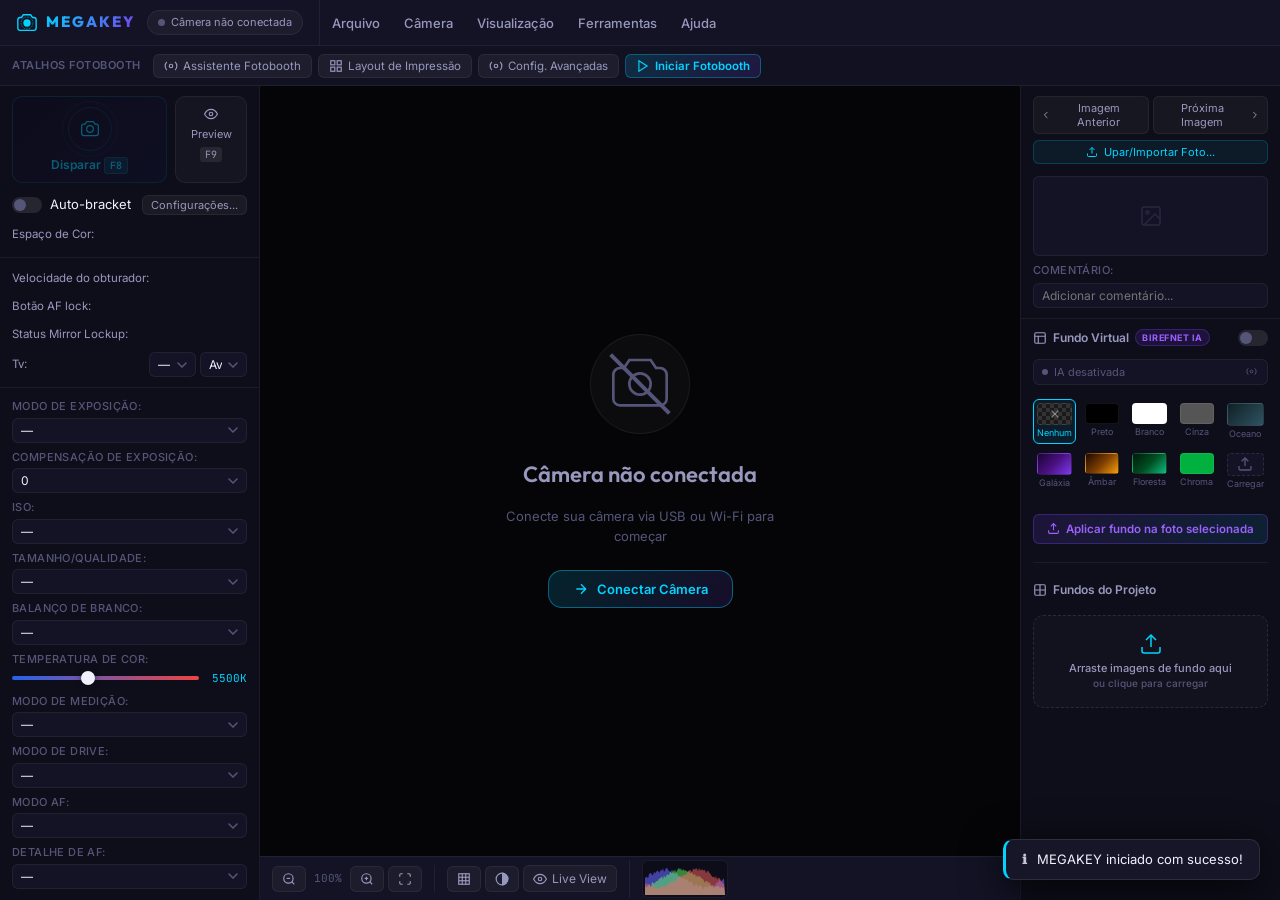
==== index.html @ 26bd371e "feat: adicionar drag and drop de fundos e lista de cartões largos" ====
<!DOCTYPE html>
<html lang="pt-BR">
<head>
  <meta charset="UTF-8" />
  <meta name="viewport" content="width=device-width, initial-scale=1.0" />
  <title>MEGAKEY — Controle Remoto de Câmera</title>
  <meta name="description" content="MEGAKEY — Software profissional de controle remoto de câmera para fotógrafos e estúdios. Controle total, Live View, Time-lapse e muito mais." />
  <link rel="preconnect" href="https://fonts.googleapis.com" />
  <link rel="preconnect" href="https://fonts.gstatic.com" crossorigin />
  <link href="https://fonts.googleapis.com/css2?family=Inter:wght@300;400;500;600;700&family=Outfit:wght@400;600;700;800&family=JetBrains+Mono:wght@400;500&display=swap" rel="stylesheet" />
  <link rel="stylesheet" href="style.css" />
</head>
<body>

<!-- BARRA DE MENUS SUPERIOR -->
<header class="topbar" id="topbar">
  <div class="topbar-brand">
    <div class="brand-logo">
      <svg width="22" height="22" viewBox="0 0 24 24" fill="none">
        <circle cx="12" cy="12" r="4" fill="#00D4FF"/>
        <path d="M2 8.5C2 7.1 3.1 6 4.5 6H6L8 3h8l2 3h1.5C20.9 6 22 7.1 22 8.5v9c0 1.4-1.1 2.5-2.5 2.5h-15C3.1 20 2 18.9 2 17.5v-9z" stroke="#00D4FF" stroke-width="1.5" fill="none"/>
        <circle cx="12" cy="12" r="6.5" stroke="#00D4FF" stroke-width="1" stroke-dasharray="2 1" opacity="0.5"/>
      </svg>
      <span class="brand-name">MEGAKEY</span>
    </div>
    <div class="status-badge" id="statusBadge">
      <span class="status-dot" id="statusDot"></span>
      <span id="statusText">Câmera não conectada</span>
    </div>
  </div>

  <nav class="menu-nav" id="menuNav">
    <!-- MENU ARQUIVO -->
    <div class="menu-item" id="menuArquivo">
      <button class="menu-btn" onclick="toggleMenu('menuArquivoDropdown')">Arquivo</button>
      <div class="dropdown" id="menuArquivoDropdown">
        <div class="dropdown-group">
          <button class="dd-item" onclick="renomearImagem()">Renomear Imagem <span class="shortcut">Ctrl+R</span></button>
          <button class="dd-item" onclick="excluirImagem()">Excluir Imagem <span class="shortcut">Del</span></button>
        </div>
        <div class="dropdown-separator"></div>
        <div class="dropdown-group">
          <button class="dd-item" onclick="abrirConfigEditor()">Configurar Editor de Imagem...</button>
          <button class="dd-item" onclick="abrirGerenciamentoCor()">Configurações de Gerenciamento de Cor...</button>
          <button class="dd-item" onclick="toggleGerenciamentoCor()">Ativar Gerenciamento de Cor <span class="shortcut">Ctrl+M</span></button>
        </div>
        <div class="dropdown-separator"></div>
        <div class="dropdown-group">
          <button class="dd-item" onclick="editarIPTC()">Editar IPTC...</button>
          <button class="dd-item" onclick="adicionarIPTC()">Adicionar dados IPTC às imagens</button>
        </div>
        <div class="dropdown-separator"></div>
        <div class="dropdown-group">
          <button class="dd-item" onclick="abrirConfiguracaoImpressora()">Configuração de Impressora...</button>
        </div>
        <div class="dropdown-separator"></div>
        <div class="dropdown-group">
          <button class="dd-item" onclick="abrirAssistenteFotobooth()">Assistente de Configuração Fotobooth...</button>
          <button class="dd-item" onclick="salvarConfiguracoesFotobooth()">Salvar Configurações Fotobooth...</button>
          <button class="dd-item" onclick="abrirConfiguracoesFotobooth()">Configurações Fotobooth... <span class="shortcut">Ctrl+S</span></button>
          <button class="dd-item" onclick="abrirConfiguracoesVideobooth()">Configurações Videobooth... <span class="shortcut">Ctrl+V</span></button>
          <button class="dd-item" onclick="abrirServidorEmail()">Configurações do Servidor de Email...</button>
          <button class="dd-item" onclick="enviarEmailSMS()">Enviar Emails e MMS/SMS...</button>
          <button class="dd-item" onclick="editarQRCode()">Editar QR Code...</button>
          <button class="dd-item" onclick="qrCodeUnico()">QR Codes de uso único...</button>
          <button class="dd-item" onclick="modoFotobooth()">Modo Fotobooth Tela Cheia... <span class="shortcut">Ctrl+F4</span></button>
          <button class="dd-item" onclick="reimprimirFotos()">Reimprimir Fotos <span class="shortcut">Ctrl+Shift+R</span></button>
          <button class="dd-item" onclick="imprimirFotosSelecionadas()">Imprimir Fotos Fotobooth Selecionadas...</button>
          <button class="dd-item" onclick="infoEventoFotobooth()">Informações do evento Fotobooth... <span class="shortcut">Ctrl+Shift+I</span></button>
          <button class="dd-item" onclick="remocaoFundoIA()">Executar ferramenta de Remoção de Fundo por IA...</button>
        </div>
        <div class="dropdown-separator"></div>
        <div class="dropdown-group">
          <button class="dd-item" onclick="atualizar()">Atualizar <span class="shortcut">F5</span></button>
          <button class="dd-item" onclick="abrirPreferencias()">Preferências... <span class="shortcut">Ctrl+P</span></button>
        </div>
        <div class="dropdown-separator"></div>
        <button class="dd-item dd-danger" onclick="sair()">Sair</button>
      </div>
    </div>

    <!-- MENU CÂMERA -->
    <div class="menu-item" id="menuCamera">
      <button class="menu-btn" onclick="toggleMenu('menuCameraDropdown')">Câmera</button>
      <div class="dropdown" id="menuCameraDropdown">
        <div class="dropdown-group">
          <button class="dd-item" onclick="toggleLiveView()">Live View <span class="shortcut">Ctrl+L</span></button>
          <button class="dd-item" onclick="toggleTelaEscura()">Escurecer tela ao fotografar</button>
          <button class="dd-item" onclick="toggleIgnorarEventos()">Ignorar eventos de atualização da câmera</button>
        </div>
        <div class="dropdown-separator"></div>
        <div class="dropdown-group">
          <button class="dd-item disabled">Configurações de Imagem...</button>
          <button class="dd-item disabled">Definir data/hora e string do proprietário...</button>
        </div>
        <div class="dropdown-separator"></div>
        <div class="dropdown-group">
          <button class="dd-item" id="btnSalvarPC" onclick="setSalvarModo('pc')"><span class="check-mark active" id="checkPC">✓</span> Salvar somente no PC</button>
          <button class="dd-item" id="btnSalvarAmbos" onclick="setSalvarModo('ambos')"><span class="check-mark" id="checkAmbos">✓</span> Salvar na Câmera e no PC</button>
          <button class="dd-item" id="btnSalvarCamera" onclick="setSalvarModo('camera')"><span class="check-mark" id="checkCamera">✓</span> Salvar somente na Câmera</button>
        </div>
        <div class="dropdown-separator"></div>
        <div class="dropdown-group">
          <button class="dd-item disabled">Baixar Vídeos...</button>
          <button class="dd-item disabled">Formatar cartão de memória...</button>
        </div>
        <div class="dropdown-separator"></div>
        <div class="dropdown-group">
          <button class="dd-item" onclick="toggleMirrorLockup()">Travamento de Espelho</button>
          <button class="dd-item" onclick="abrirTimeLapse()">Time Lapse...</button>
        </div>
        <div class="dropdown-separator"></div>
        <div class="dropdown-group">
          <button class="dd-item" onclick="conectarCamera()">Conectar à Câmera</button>
          <button class="dd-item" onclick="toggleAutoReconectar()"><span class="check-mark active" id="checkAutoReconectar">✓</span> Reconexão Automática</button>
          <button class="dd-item" onclick="toggleWebcam()">Modo Webcam</button>
        </div>
      </div>
    </div>

    <!-- MENU VISUALIZAÇÃO -->
    <div class="menu-item" id="menuVisualizacao">
      <button class="menu-btn" onclick="toggleMenu('menuVisualizacaoDropdown')">Visualização</button>
      <div class="dropdown" id="menuVisualizacaoDropdown">
        <div class="dropdown-group">
          <button class="dd-item" onclick="toggleAtalhosFootobooth()"><span class="check-mark active" id="checkAtalhosFoto">✓</span> Atalhos Fotobooth</button>
          <button class="dd-item" onclick="abrirConfigAtalhosFootobooth()">Configurações de Atalhos Fotobooth...</button>
          <button class="dd-item" onclick="toggleControlsCamera()"><span class="check-mark active" id="checkControls">✓</span> Mostrar Controles da Câmera</button>
          <button class="dd-item" onclick="abrirModoBloqueo()">Modo de Bloqueio...</button>
        </div>
        <div class="dropdown-separator"></div>
        <div class="dropdown-group">
          <button class="dd-item" onclick="abrirConfigGrade()">Configurações de Grade...</button>
          <button class="dd-item" onclick="toggleGrade()">Exibir Grade <span class="shortcut">Ctrl+G</span></button>
        </div>
        <div class="dropdown-separator"></div>
        <div class="dropdown-group">
          <button class="dd-item" onclick="abrirConfigDestaques()">Configurações de Destaques...</button>
          <button class="dd-item" onclick="toggleDestaques()">Destaques Piscantes <span class="shortcut">Ctrl+H</span></button>
        </div>
        <div class="dropdown-separator"></div>
        <div class="dropdown-group">
          <button class="dd-item" onclick="togglePontosAF()">Pontos de Foco <span class="shortcut">Ctrl+F</span></button>
          <button class="dd-item" onclick="telaCheia()">Tela Cheia <span class="shortcut">F11</span></button>
          <button class="dd-item" onclick="organizarJanelas()">Organizar Janelas <span class="shortcut">Ctrl+A</span></button>
        </div>
        <div class="dropdown-separator"></div>
        <div class="dropdown-group">
          <button class="dd-item" onclick="toggleModoPB()">Modo Preto e Branco <span class="shortcut">Ctrl+W</span></button>
        </div>
        <div class="dropdown-separator"></div>
        <div class="dropdown-group">
          <button class="dd-item" onclick="abrirConfigNitidez()">Configurações de Nitidez...</button>
          <button class="dd-item" onclick="toggleNitidezHQ()">Nitidez HQ <span class="shortcut">Ctrl+Q</span></button>
        </div>
        <div class="dropdown-separator"></div>
        <div class="dropdown-group">
          <button class="dd-item" onclick="toggleSuprimirImagem()">Suprimir Exibição de Imagem</button>
          <button class="dd-item" onclick="visualizarImagem()">Visualizar Imagem <span class="shortcut">F7</span></button>
          <button class="dd-item" onclick="editarImagem()">Editar Imagem <span class="shortcut">Ctrl+E</span></button>
        </div>
        <div class="dropdown-separator"></div>
        <div class="dropdown-group">
          <button class="dd-item" id="btnPaisagem" onclick="setOrientacao('paisagem')"><span class="check-mark active" id="checkPaisagem">✓</span> Paisagem</button>
          <button class="dd-item" id="btnRetrato90CCW" onclick="setOrientacao('retrato-ccw')"><span class="check-mark" id="checkRetratoCCW">✓</span> Retrato (90° no sentido anti-horário)</button>
          <button class="dd-item" id="btnRetrato90CW" onclick="setOrientacao('retrato-cw')"><span class="check-mark" id="checkRetratoCW">✓</span> Retrato (90° no sentido horário)</button>
          <button class="dd-item" id="btnInvertido" onclick="setOrientacao('invertido')"><span class="check-mark" id="checkInvertido">✓</span> Invertido</button>
          <button class="dd-item" onclick="toggleSensorOrientacao()">Usar Sensor de Orientação</button>
        </div>
      </div>
    </div>

    <!-- MENU FERRAMENTAS -->
    <div class="menu-item" id="menuFerramentas">
      <button class="menu-btn" onclick="toggleMenu('menuFerramentasDropdown')">Ferramentas</button>
      <div class="dropdown" id="menuFerramentasDropdown">
        <div class="dropdown-group">
          <button class="dd-item" onclick="relatorioCompartilhamento()">Relatório de compartilhamento Fotobooth...</button>
          <button class="dd-item" onclick="relatorioPesquisa()">Relatório de dados de pesquisa Fotobooth...</button>
          <button class="dd-item" onclick="relatorioEstatisticas()">Relatório de estatísticas da sessão Fotobooth...</button>
        </div>
        <div class="dropdown-separator"></div>
        <div class="dropdown-group">
          <button class="dd-item" onclick="abrirUploader()">Uploader...</button>
          <button class="dd-item" onclick="exportarConfiguracoes()">Exportar configurações para arquivo...</button>
        </div>
        <div class="dropdown-separator"></div>
        <button class="dd-item" onclick="abrirStatusURL()">URL de Status...</button>
      </div>
    </div>

    <!-- MENU AJUDA -->
    <div class="menu-item" id="menuAjuda">
      <button class="menu-btn" onclick="toggleMenu('menuAjudaDropdown')">Ajuda</button>
      <div class="dropdown" id="menuAjudaDropdown">
        <div class="dropdown-group">
          <button class="dd-item" onclick="abrirConteudo()">Conteúdo...</button>
          <button class="dd-item" onclick="verificarAtualizacoes()">Verificar atualizações online</button>
        </div>
        <div class="dropdown-separator"></div>
        <button class="dd-item" onclick="abrirSobre()">Sobre o MEGAKEY...</button>
      </div>
    </div>
  </nav>
</header>

<!-- ATALHOS FOTOBOOTH -->
<div class="photobooth-bar" id="photoboothBar">
  <span class="pb-label">Atalhos Fotobooth</span>
  <div class="pb-actions">
    <button class="pb-btn" id="btnAssistente" onclick="abrirAssistenteFotobooth()">
      <svg width="14" height="14" viewBox="0 0 24 24" fill="none" stroke="currentColor" stroke-width="2"><circle cx="12" cy="12" r="3"/><path d="M19.07 4.93a10 10 0 0 1 0 14.14"/><path d="M4.93 4.93a10 10 0 0 0 0 14.14"/></svg>
      Assistente Fotobooth
    </button>
    <button class="pb-btn" id="btnLayoutImpressao" onclick="abrirLayoutImpressao()">
      <svg width="14" height="14" viewBox="0 0 24 24" fill="none" stroke="currentColor" stroke-width="2"><rect x="3" y="3" width="7" height="7"/><rect x="14" y="3" width="7" height="7"/><rect x="14" y="14" width="7" height="7"/><rect x="3" y="14" width="7" height="7"/></svg>
      Layout de Impressão
    </button>
    <button class="pb-btn" id="btnConfigAvancadas" onclick="abrirConfigAvancadas()">
      <svg width="14" height="14" viewBox="0 0 24 24" fill="none" stroke="currentColor" stroke-width="2"><circle cx="12" cy="12" r="3"/><path d="M19.07 4.93a10 10 0 0 1 0 14.14M4.93 4.93a10 10 0 0 0 0 14.14"/></svg>
      Config. Avançadas
    </button>
    <button class="pb-btn pb-btn-primary" id="btnIniciarFotobooth" onclick="iniciarFotobooth()">
      <svg width="14" height="14" viewBox="0 0 24 24" fill="none" stroke="currentColor" stroke-width="2"><polygon points="5 3 19 12 5 21 5 3"/></svg>
      Iniciar Fotobooth
    </button>
  </div>
</div>

<!-- LAYOUT PRINCIPAL -->
<main class="main-layout" id="mainLayout">

  <!-- PAINEL ESQUERDO — CONTROLES -->
  <aside class="controls-panel" id="controlsPanel">

    <!-- CONTROLES DE DISPARO -->
    <div class="control-section">
      <div class="shoot-controls">
        <button class="btn-release" id="btnRelease" onclick="disparar()">
          <div class="release-inner">
            <div class="release-ring"></div>
            <div class="release-ring r2"></div>
            <svg width="20" height="20" viewBox="0 0 24 24" fill="none" stroke="currentColor" stroke-width="1.5">
              <circle cx="12" cy="12" r="4"/>
              <path d="M2 8.5C2 7.1 3.1 6 4.5 6H6L8 3h8l2 3h1.5C20.9 6 22 7.1 22 8.5v9c0 1.4-1.1 2.5-2.5 2.5h-15C3.1 20 2 18.9 2 17.5v-9z"/>
            </svg>
          </div>
          <span>Disparar <kbd>F8</kbd></span>
        </button>
        <button class="btn-preview" id="btnPreview" onclick="visualizarPreview()">
          <svg width="14" height="14" viewBox="0 0 24 24" fill="none" stroke="currentColor" stroke-width="2"><eye/><path d="M1 12s4-8 11-8 11 8 11 8-4 8-11 8-11-8-11-8z"/><circle cx="12" cy="12" r="3"/></svg>
          Preview <kbd>F9</kbd>
        </button>
      </div>

      <div class="control-row">
        <label class="toggle-label">
          <input type="checkbox" id="chkAutoBracket" onchange="toggleAutoBracket()" />
          <span class="toggle-switch"></span>
          <span>Auto-bracket</span>
        </label>
        <button class="btn-settings-sm" onclick="abrirSettingsAutoBracket()">Configurações...</button>
      </div>

      <div class="control-row">
        <label class="control-label">Espaço de Cor:</label>
      </div>
    </div>

    <div class="divider"></div>

    <!-- INFORMAÇÕES DA CÂMERA -->
    <div class="control-section">
      <div class="camera-info-row">
        <span class="info-label">Velocidade do obturador:</span>
      </div>
      <div class="camera-info-row">
        <span class="info-label">Botão AF lock:</span>
      </div>
      <div class="camera-info-row">
        <span class="info-label">Status Mirror Lockup:</span>
      </div>
      <div class="camera-info-row">
        <span class="info-label">Tv:</span>
        <div class="info-controls">
          <select class="ctrl-select" id="selectTv" onchange="setTv(this.value)">
            <option value="">—</option>
          </select>
          <select class="ctrl-select" id="selectAv" onchange="setAv(this.value)">
            <option value="">Av</option>
          </select>
        </div>
      </div>
    </div>

    <div class="divider"></div>

    <!-- CONFIGURAÇÕES DE CÂMERA -->
    <div class="control-section">

      <div class="setting-row">
        <label class="setting-label">Modo de Exposição:</label>
        <select class="ctrl-select" id="selectExposicao" onchange="setExposicao(this.value)">
          <option value="">—</option>
          <option value="manual">Manual</option>
          <option value="av">Prioridade de Abertura</option>
          <option value="tv">Prioridade de Obturador</option>
          <option value="p">Programa</option>
          <option value="auto">Auto</option>
          <option value="bulb">Bulb</option>
        </select>
      </div>

      <div class="setting-row">
        <label class="setting-label">Compensação de Exposição:</label>
        <select class="ctrl-select" id="selectCompensacao" onchange="setCompensacao(this.value)">
          <option value="0">0</option>
          <option value="+1/3">+1/3</option>
          <option value="+2/3">+2/3</option>
          <option value="+1">+1</option>
          <option value="+1 1/3">+1 1/3</option>
          <option value="+1 2/3">+1 2/3</option>
          <option value="+2">+2</option>
          <option value="+2 1/3">+2 1/3</option>
          <option value="+2 2/3">+2 2/3</option>
          <option value="+3">+3</option>
          <option value="-1/3">-1/3</option>
          <option value="-2/3">-2/3</option>
          <option value="-1">-1</option>
          <option value="-1 1/3">-1 1/3</option>
          <option value="-1 2/3">-1 2/3</option>
          <option value="-2">-2</option>
          <option value="-2 1/3">-2 1/3</option>
          <option value="-2 2/3">-2 2/3</option>
          <option value="-3">-3</option>
        </select>
      </div>

      <div class="setting-row">
        <label class="setting-label">ISO:</label>
        <select class="ctrl-select" id="selectISO" onchange="setISO(this.value)">
          <option value="">—</option>
          <option value="auto">Auto</option>
          <option value="100">ISO 100</option>
          <option value="200">ISO 200</option>
          <option value="400">ISO 400</option>
          <option value="800">ISO 800</option>
          <option value="1600">ISO 1600</option>
          <option value="3200">ISO 3200</option>
          <option value="6400">ISO 6400</option>
          <option value="12800">ISO 12800</option>
          <option value="25600">ISO 25600</option>
          <option value="51200">ISO 51200</option>
        </select>
      </div>

      <div class="setting-row">
        <label class="setting-label">Tamanho/Qualidade:</label>
        <select class="ctrl-select" id="selectQualidade" onchange="setQualidade(this.value)">
          <option value="">—</option>
          <option value="raw">RAW</option>
          <option value="raw+jpeg">RAW + JPEG</option>
          <option value="jpeg-large-fine">JPEG Grande (Alta qualidade)</option>
          <option value="jpeg-large-normal">JPEG Grande (Normal)</option>
          <option value="jpeg-medium-fine">JPEG Médio (Alta qualidade)</option>
          <option value="jpeg-small">JPEG Pequeno</option>
        </select>
      </div>

      <div class="setting-row">
        <label class="setting-label">Balanço de Branco:</label>
        <select class="ctrl-select" id="selectWB" onchange="setWB(this.value)">
          <option value="">—</option>
          <option value="auto">Auto</option>
          <option value="daylight">Luz do dia</option>
          <option value="shade">Sombra</option>
          <option value="cloudy">Nublado</option>
          <option value="tungsten">Tungstênio</option>
          <option value="fluorescent">Fluorescente</option>
          <option value="flash">Flash</option>
          <option value="custom">Personalizado</option>
          <option value="kelvin">Temperatura (K)</option>
        </select>
      </div>

      <div class="setting-row">
        <label class="setting-label">Temperatura de Cor:</label>
        <div class="temp-control">
          <input type="range" id="sliderTemp" min="2500" max="10000" step="100" value="5500" oninput="setTemperatura(this.value)" class="ctrl-slider" />
          <span class="temp-value" id="tempValue">5500K</span>
        </div>
      </div>

      <div class="setting-row">
        <label class="setting-label">Modo de Medição:</label>
        <select class="ctrl-select" id="selectMedicao" onchange="setMedicao(this.value)">
          <option value="">—</option>
          <option value="evaluative">Avaliativa</option>
          <option value="partial">Parcial</option>
          <option value="spot">Ponto</option>
          <option value="center">Centro Ponderado</option>
        </select>
      </div>

      <div class="setting-row">
        <label class="setting-label">Modo de Drive:</label>
        <select class="ctrl-select" id="selectDrive" onchange="setDrive(this.value)">
          <option value="">—</option>
          <option value="single">Foto única</option>
          <option value="continuous">Contínuo</option>
          <option value="continuous-h">Contínuo Alta Velocidade</option>
          <option value="self10">Temporizador 10s</option>
          <option value="self2">Temporizador 2s</option>
          <option value="self10-cont">Temporizador 10s + Contínuo</option>
        </select>
      </div>

      <div class="setting-row">
        <label class="setting-label">Modo AF:</label>
        <select class="ctrl-select" id="selectAF" onchange="setAF(this.value)">
          <option value="">—</option>
          <option value="one-shot">One Shot</option>
          <option value="ai-servo">AI Servo</option>
          <option value="ai-focus">AI Focus</option>
          <option value="manual">Manual</option>
        </select>
      </div>

      <div class="setting-row">
        <label class="setting-label">Detalhe de AF:</label>
        <select class="ctrl-select" id="selectAFDetail" onchange="setAFDetail(this.value)">
          <option value="">—</option>
          <option value="auto">Auto</option>
          <option value="center">Centro</option>
          <option value="zone">Zona</option>
          <option value="point">Ponto único</option>
          <option value="expand">Expandir ponto</option>
          <option value="tracking">Rastreamento</option>
        </select>
      </div>
    </div>

    </div>
  </aside>

  <!-- ÁREA CENTRAL — LIVE VIEW -->
  <section class="liveview-area" id="liveviewArea">
    <div class="liveview-container" id="liveviewContainer">
      <div class="liveview-disconnected" id="liveviewDisconnected">
        <div class="disconnect-icon">
          <svg width="64" height="64" viewBox="0 0 24 24" fill="none" stroke="currentColor" stroke-width="1">
            <path d="M2 8.5C2 7.1 3.1 6 4.5 6H6L8 3h8l2 3h1.5C20.9 6 22 7.1 22 8.5v9c0 1.4-1.1 2.5-2.5 2.5h-15C3.1 20 2 18.9 2 17.5v-9z"/>
            <circle cx="12" cy="12" r="4"/>
            <line x1="1" y1="1" x2="23" y2="23" stroke-width="1.5"/>
          </svg>
        </div>
        <h2>Câmera não conectada</h2>
        <p>Conecte sua câmera via USB ou Wi-Fi para começar</p>
        <button class="btn-connect" id="btnConectar" onclick="conectarCamera()">
          <svg width="16" height="16" viewBox="0 0 24 24" fill="none" stroke="currentColor" stroke-width="2"><path d="M5 12h14M12 5l7 7-7 7"/></svg>
          Conectar Câmera
        </button>
      </div>

      <!-- Canvas do Live View (ativo quando conectado) -->
      <canvas id="liveviewCanvas" class="liveview-canvas" style="display:none;"></canvas>

      <!-- Grade overlay -->
      <div class="grid-overlay" id="gridOverlay" style="display:none;">
        <div class="grid-line grid-h" style="top:33.33%"></div>
        <div class="grid-line grid-h" style="top:66.66%"></div>
        <div class="grid-line grid-v" style="left:33.33%"></div>
        <div class="grid-line grid-v" style="left:66.66%"></div>
      </div>
    </div>

    <!-- Barra de ferramentas do Live View -->
    <div class="liveview-toolbar" id="liveviewToolbar">
      <div class="toolbar-group">
        <button class="tool-btn" id="btnZoomOut" onclick="zoomOut()" title="Diminuir zoom">
          <svg width="14" height="14" viewBox="0 0 24 24" fill="none" stroke="currentColor" stroke-width="2"><circle cx="11" cy="11" r="8"/><line x1="21" y1="21" x2="16.65" y2="16.65"/><line x1="8" y1="11" x2="14" y2="11"/></svg>
        </button>
        <span class="zoom-level" id="zoomLevel">100%</span>
        <button class="tool-btn" id="btnZoomIn" onclick="zoomIn()" title="Aumentar zoom">
          <svg width="14" height="14" viewBox="0 0 24 24" fill="none" stroke="currentColor" stroke-width="2"><circle cx="11" cy="11" r="8"/><line x1="21" y1="21" x2="16.65" y2="16.65"/><line x1="11" y1="8" x2="11" y2="14"/><line x1="8" y1="11" x2="14" y2="11"/></svg>
        </button>
        <button class="tool-btn" id="btnFitView" onclick="fitView()" title="Ajustar à tela">
          <svg width="14" height="14" viewBox="0 0 24 24" fill="none" stroke="currentColor" stroke-width="2"><path d="M8 3H5a2 2 0 0 0-2 2v3m18 0V5a2 2 0 0 0-2-2h-3m0 18h3a2 2 0 0 0 2-2v-3M3 16v3a2 2 0 0 0 2 2h3"/></svg>
        </button>
      </div>
      <div class="toolbar-group">
        <button class="tool-btn" id="btnGrade" onclick="toggleGrade()" title="Exibir grade">
          <svg width="14" height="14" viewBox="0 0 24 24" fill="none" stroke="currentColor" stroke-width="2"><rect x="3" y="3" width="18" height="18"/><line x1="3" y1="9" x2="21" y2="9"/><line x1="3" y1="15" x2="21" y2="15"/><line x1="9" y1="3" x2="9" y2="21"/><line x1="15" y1="3" x2="15" y2="21"/></svg>
        </button>
        <button class="tool-btn" id="btnPB" onclick="toggleModoPB()" title="Preto e branco">
          <svg width="14" height="14" viewBox="0 0 24 24" fill="none" stroke="currentColor" stroke-width="2"><circle cx="12" cy="12" r="10"/><path d="M12 2a10 10 0 0 1 0 20" fill="currentColor"/></svg>
        </button>
        <button class="tool-btn" id="btnLiveViewToggle" onclick="toggleLiveView()" title="Live View">
          <svg width="14" height="14" viewBox="0 0 24 24" fill="none" stroke="currentColor" stroke-width="2"><path d="M1 12s4-8 11-8 11 8 11 8-4 8-11 8-11-8-11-8z"/><circle cx="12" cy="12" r="3"/></svg>
          Live View
        </button>
      </div>
      <div class="toolbar-group">
        <div class="histogram-mini" id="histogramMini">
          <canvas id="histogramCanvas" width="80" height="32"></canvas>
        </div>
      </div>
    </div>
  </section>

  <!-- PAINEL DIREITO — GALERIA & FUNDO VIRTUAL -->
  <aside class="right-panel" id="rightPanel">

    <!-- GALERIA DE MINIATURAS -->
    <div class="control-section">
      <div class="gallery-nav">
        <button class="gallery-nav-btn" id="btnPrevImg" onclick="prevImagem()">
          <svg width="12" height="12" viewBox="0 0 24 24" fill="none" stroke="currentColor" stroke-width="2"><polyline points="15 18 9 12 15 6"/></svg>
          Imagem Anterior
        </button>
        <button class="gallery-nav-btn" id="btnNextImg" onclick="nextImagem()">
          Próxima Imagem
          <svg width="12" height="12" viewBox="0 0 24 24" fill="none" stroke="currentColor" stroke-width="2"><polyline points="9 18 15 12 9 6"/></svg>
        </button>
      </div>

      <!-- BOTÃO DE UPLOAD DE FOTO NA GALERIA -->
      <div class="gallery-import-row" style="margin-bottom: 6px;">
        <button class="gallery-nav-btn" onclick="triggerImportarFoto()" style="width: 100%; justify-content: center; background: rgba(0, 212, 255, 0.06); border: 1px solid rgba(0, 212, 255, 0.2); color: var(--accent-blue); display: flex; align-items: center; gap: 6px;">
          <svg width="12" height="12" viewBox="0 0 24 24" fill="none" stroke="currentColor" stroke-width="2"><path d="M21 15v4a2 2 0 0 1-2 2H5a2 2 0 0 1-2-2v-4"/><polyline points="17 8 12 3 7 8"/><line x1="12" y1="3" x2="12" y2="15"/></svg>
          Upar/Importar Foto...
        </button>
        <input type="file" id="inputImportarFoto" accept="image/*" style="display:none" onchange="importarFotoGaleria(this)" />
      </div>

      <div class="thumbnails-grid" id="thumbnailsGrid">
        <div class="thumb-placeholder">
          <svg width="24" height="24" viewBox="0 0 24 24" fill="none" stroke="currentColor" stroke-width="1.5" opacity="0.3"><rect x="3" y="3" width="18" height="18" rx="2"/><circle cx="8.5" cy="8.5" r="1.5"/><polyline points="21 15 16 10 5 21"/></svg>
        </div>
      </div>

      <div class="comment-row">
        <label class="setting-label">Comentário:</label>
        <input type="text" class="ctrl-input" id="inputComentario" placeholder="Adicionar comentário..." />
      </div>
    </div>

    <div class="divider"></div>

    <!-- PAINEL DE FUNDO — BiRefNet -->
    <div class="control-section bg-panel-section">

      <!-- Cabeçalho do painel -->
      <div class="bg-panel-header">
        <div class="bg-panel-title">
          <svg width="14" height="14" viewBox="0 0 24 24" fill="none" stroke="currentColor" stroke-width="2">
            <rect x="3" y="3" width="18" height="18" rx="2"/>
            <path d="M3 9h18M9 21V9"/>
          </svg>
          <span>Fundo Virtual</span>
          <span class="ai-badge">BiRefNet IA</span>
        </div>
        <label class="toggle-label">
          <input type="checkbox" id="chkRemoverFundo" onchange="toggleRemoverFundo()" />
          <span class="toggle-switch"></span>
        </label>
      </div>

      <!-- Status da IA -->
      <div class="bg-status-bar" id="bgStatusBar">
        <div class="bg-status-dot" id="bgStatusDot"></div>
        <span id="bgStatusText">IA desativada</span>
        <button class="bg-config-btn" onclick="abrirConfigBiRefNet()" title="Configurar servidor BiRefNet">
          <svg width="11" height="11" viewBox="0 0 24 24" fill="none" stroke="currentColor" stroke-width="2">
            <circle cx="12" cy="12" r="3"/>
            <path d="M19.07 4.93a10 10 0 0 1 0 14.14M4.93 4.93a10 10 0 0 0 0 14.14"/>
          </svg>
        </button>
      </div>

      <!-- Seletor de Fundos -->
      <div class="bg-grid" id="bgGrid">

        <!-- Sem fundo (transparente) -->
        <div class="bg-option bg-transparent-opt selected" id="bgOpt-none" onclick="selecionarFundo('none')" title="Sem fundo">
          <div class="bg-opt-preview bg-preview-transparent">
            <svg width="14" height="14" viewBox="0 0 24 24" fill="none" stroke="rgba(255,255,255,0.4)" stroke-width="2"><line x1="18" y1="6" x2="6" y2="18"/><line x1="6" y1="6" x2="18" y2="18"/></svg>
          </div>
          <span>Nenhum</span>
        </div>

        <!-- COR: Preto -->
        <div class="bg-option" id="bgOpt-black" onclick="selecionarFundo('color-black')" title="Fundo preto">
          <div class="bg-opt-preview" style="background:#000;"></div>
          <span>Preto</span>
        </div>

        <!-- COR: Branco -->
        <div class="bg-option" id="bgOpt-white" onclick="selecionarFundo('color-white')" title="Fundo branco">
          <div class="bg-opt-preview" style="background:#fff;"></div>
          <span>Branco</span>
        </div>

        <!-- COR: Cinza -->
        <div class="bg-option" id="bgOpt-gray" onclick="selecionarFundo('color-gray')" title="Fundo cinza">
          <div class="bg-opt-preview" style="background:#555;"></div>
          <span>Cinza</span>
        </div>

        <!-- GRADIENTE: Azul -->
        <div class="bg-option" id="bgOpt-grad-blue" onclick="selecionarFundo('grad-blue')" title="Gradiente azul">
          <div class="bg-opt-preview" style="background:linear-gradient(135deg,#0f2027,#203a43,#2c5364);"></div>
          <span>Oceano</span>
        </div>

        <!-- GRADIENTE: Roxo -->
        <div class="bg-option" id="bgOpt-grad-purple" onclick="selecionarFundo('grad-purple')" title="Gradiente roxo">
          <div class="bg-opt-preview" style="background:linear-gradient(135deg,#1a0533,#4a1080,#7c3aed);"></div>
          <span>Galáxia</span>
        </div>

        <!-- GRADIENTE: Dourado -->
        <div class="bg-option" id="bgOpt-grad-gold" onclick="selecionarFundo('grad-gold')" title="Gradiente dourado">
          <div class="bg-opt-preview" style="background:linear-gradient(135deg,#1a0a00,#7c3d00,#f59e0b);"></div>
          <span>Âmbar</span>
        </div>

        <!-- GRADIENTE: Verde -->
        <div class="bg-option" id="bgOpt-grad-green" onclick="selecionarFundo('grad-green')" title="Gradiente verde">
          <div class="bg-opt-preview" style="background:linear-gradient(135deg,#001a0a,#004d20,#10b981);"></div>
          <span>Floresta</span>
        </div>

        <!-- COR: Verde Chroma -->
        <div class="bg-option" id="bgOpt-chroma" onclick="selecionarFundo('color-chroma')" title="Verde Chroma Key">
          <div class="bg-opt-preview" style="background:#00b140;"></div>
          <span>Chroma</span>
        </div>

        <!-- UPLOAD -->
        <div class="bg-option bg-upload-opt" id="bgOpt-upload" onclick="uploadFundo()" title="Carregar imagem">
          <div class="bg-opt-preview bg-preview-upload" id="bgPreviewUpload">
            <svg width="16" height="16" viewBox="0 0 24 24" fill="none" stroke="currentColor" stroke-width="2"><path d="M21 15v4a2 2 0 0 1-2 2H5a2 2 0 0 1-2-2v-4"/><polyline points="17 8 12 3 7 8"/><line x1="12" y1="3" x2="12" y2="15"/></svg>
          </div>
          <span>Carregar</span>
        </div>

      </div>

      <!-- Input oculto para upload -->
      <input type="file" id="inputFundoImg" accept="image/*" style="display:none" onchange="carregarImagemFundo(this)" />

      <!-- Controles de intensidade -->
      <div class="bg-controls" id="bgControls" style="display:none">
        <div class="setting-row">
          <label class="setting-label">Suavidade da borda</label>
          <div class="temp-control">
            <input type="range" id="sliderBordaIA" min="0" max="20" value="6" oninput="setBordaIA(this.value)" class="ctrl-slider" />
            <span class="temp-value" id="bordaIAValue">6px</span>
          </div>
        </div>
        <div class="setting-row">
          <label class="setting-label">Opacidade do fundo</label>
          <div class="temp-control">
            <input type="range" id="sliderOpacidadeFundo" min="0" max="100" value="100" oninput="setOpacidadeFundo(this.value)" class="ctrl-slider" />
            <span class="temp-value" id="opacidadeFundoValue">100%</span>
          </div>
        </div>
      </div>

      <!-- Botão remoção de fundo em foto -->
      <button class="btn-remover-fundo" id="btnRemoverFundoFoto" onclick="removerFundoFotoSelecionada()">
        <svg width="13" height="13" viewBox="0 0 24 24" fill="none" stroke="currentColor" stroke-width="2">
          <path d="M21 15v4a2 2 0 0 1-2 2H5a2 2 0 0 1-2-2v-4"/>
          <path d="M17 8l-5-5-5 5M12 3v12"/>
        </svg>
        Aplicar fundo na foto selecionada
      </button>

      <div class="divider" style="margin: 12px 0 8px 0;"></div>

      <!-- PASTA DE FUNDOS CUSTOMIZADOS (DRAG & DROP) -->
      <div class="project-bg-section">
        <div class="bg-panel-title" style="margin-bottom: 8px;">
          <svg width="14" height="14" viewBox="0 0 24 24" fill="none" stroke="currentColor" stroke-width="2">
            <rect x="3" y="3" width="18" height="18" rx="2"/>
            <path d="M21 12H3M12 3v18"/>
          </svg>
          <span>Fundos do Projeto</span>
        </div>

        <!-- Zona de Arraste e Solte -->
        <div class="bg-drag-zone" id="bgDragZone">
          <svg width="24" height="24" viewBox="0 0 24 24" fill="none" stroke="#00D4FF" stroke-width="1.5" style="margin-bottom: 4px; pointer-events: none;">
            <path d="M21 15v4a2 2 0 0 1-2 2H5a2 2 0 0 1-2-2v-4"/>
            <polyline points="17 8 12 3 7 8"/>
            <line x1="12" y1="3" x2="12" y2="15"/>
          </svg>
          <span style="pointer-events: none;">Arraste imagens de fundo aqui</span>
          <span style="font-size: 10px; color: var(--text-muted); pointer-events: none;">ou clique para carregar</span>
          <input type="file" id="inputFundoCustomizado" accept="image/*" multiple style="display:none" onchange="uploadFundosCustomizados(this)" />
        </div>

        <!-- Lista de cartões de fundos customizados -->
        <div class="custom-bg-list" id="customBgList">
          <!-- Gerado dinamicamente -->
        </div>
      </div>

    </div>
  </aside>

</main>

<!-- MODAIS -->

<!-- Modal Sobre -->
<div class="modal-overlay" id="modalSobre" onclick="fecharModal('modalSobre')">
  <div class="modal-box" onclick="event.stopPropagation()">
    <div class="modal-header">
      <div class="modal-logo">
        <svg width="32" height="32" viewBox="0 0 24 24" fill="none">
          <circle cx="12" cy="12" r="4" fill="#00D4FF"/>
          <path d="M2 8.5C2 7.1 3.1 6 4.5 6H6L8 3h8l2 3h1.5C20.9 6 22 7.1 22 8.5v9c0 1.4-1.1 2.5-2.5 2.5h-15C3.1 20 2 18.9 2 17.5v-9z" stroke="#00D4FF" stroke-width="1.5" fill="none"/>
        </svg>
        <h2>MEGAKEY</h2>
      </div>
      <button class="modal-close" onclick="fecharModal('modalSobre')">✕</button>
    </div>
    <div class="modal-body">
      <p class="modal-version">Versão 1.0.0</p>
      <p>Software profissional de controle remoto de câmera para fotógrafos e estúdios.</p>
      <p class="modal-copyright">© 2026 MEGAKEY. Todos os direitos reservados.</p>
    </div>
    <div class="modal-footer">
      <button class="btn-modal-ok" onclick="fecharModal('modalSobre')">OK</button>
    </div>
  </div>
</div>

<!-- Modal Time Lapse -->
<div class="modal-overlay" id="modalTimeLapse" onclick="fecharModal('modalTimeLapse')">
  <div class="modal-box modal-large" onclick="event.stopPropagation()">
    <div class="modal-header">
      <h3>⏱ Configurações de Time-Lapse</h3>
      <button class="modal-close" onclick="fecharModal('modalTimeLapse')">✕</button>
    </div>
    <div class="modal-body">
      <div class="form-grid">
        <div class="form-group">
          <label>Intervalo entre fotos</label>
          <div class="input-unit">
            <input type="number" id="tlIntervalo" value="5" min="1" max="9999" class="ctrl-input" />
            <span class="unit">segundos</span>
          </div>
        </div>
        <div class="form-group">
          <label>Número de fotos</label>
          <input type="number" id="tlNumFotos" value="100" min="1" max="99999" class="ctrl-input" />
        </div>
        <div class="form-group">
          <label>Duração total estimada</label>
          <span class="info-value" id="tlDuracao">8 min 20 seg</span>
        </div>
        <div class="form-group">
          <label>Atraso inicial</label>
          <div class="input-unit">
            <input type="number" id="tlAtraso" value="0" min="0" max="999" class="ctrl-input" />
            <span class="unit">segundos</span>
          </div>
        </div>
        <div class="form-group full-width">
          <label class="toggle-label">
            <input type="checkbox" id="tlApagarAposDownload" />
            <span class="toggle-switch"></span>
            <span>Apagar foto da câmera após download</span>
          </label>
        </div>
      </div>
    </div>
    <div class="modal-footer">
      <button class="btn-modal-cancel" onclick="fecharModal('modalTimeLapse')">Cancelar</button>
      <button class="btn-modal-ok" onclick="iniciarTimeLapse()">Iniciar Time-Lapse</button>
    </div>
  </div>
</div>

<!-- Modal Preferências -->
<div class="modal-overlay" id="modalPreferencias" onclick="fecharModal('modalPreferencias')">
  <div class="modal-box modal-large" onclick="event.stopPropagation()">
    <div class="modal-header">
      <h3>⚙️ Preferências</h3>
      <button class="modal-close" onclick="fecharModal('modalPreferencias')">✕</button>
    </div>
    <div class="modal-body">
      <div class="pref-tabs">
        <button class="pref-tab active" onclick="setPrefTab('geral')">Geral</button>
        <button class="pref-tab" onclick="setPrefTab('pasta')">Pasta de Destino</button>
        <button class="pref-tab" onclick="setPrefTab('nomeacao')">Nomeação</button>
        <button class="pref-tab" onclick="setPrefTab('interface')">Interface</button>
      </div>
      <div class="pref-content" id="prefGeral">
        <div class="form-group">
          <label class="toggle-label">
            <input type="checkbox" id="prefAutoConectar" checked />
            <span class="toggle-switch"></span>
            <span>Conectar câmera automaticamente ao iniciar</span>
          </label>
        </div>
        <div class="form-group">
          <label class="toggle-label">
            <input type="checkbox" id="prefSomDisparo" checked />
            <span class="toggle-switch"></span>
            <span>Reproduzir som ao disparar</span>
          </label>
        </div>
        <div class="form-group">
          <label class="toggle-label">
            <input type="checkbox" id="prefMiniaturasAuto" checked />
            <span class="toggle-switch"></span>
            <span>Gerar miniaturas automaticamente</span>
          </label>
        </div>
        <div class="form-group">
          <label>Idioma da Interface</label>
          <select class="ctrl-select">
            <option value="pt-br" selected>Português (Brasil)</option>
            <option value="en">English</option>
            <option value="es">Español</option>
          </select>
        </div>
      </div>
    </div>
    <div class="modal-footer">
      <button class="btn-modal-cancel" onclick="fecharModal('modalPreferencias')">Cancelar</button>
      <button class="btn-modal-ok" onclick="salvarPreferencias()">Salvar</button>
    </div>
  </div>
</div>

<!-- Toast Notification -->
<div class="toast-container" id="toastContainer"></div>

<!-- Modal BiRefNet Config -->
<div class="modal-overlay" id="modalBiRefNet" onclick="fecharModal('modalBiRefNet')">
  <div class="modal-box modal-large" onclick="event.stopPropagation()">
    <div class="modal-header">
      <h3>🤖 Configurar Servidor BiRefNet</h3>
      <button class="modal-close" onclick="fecharModal('modalBiRefNet')">✕</button>
    </div>
    <div class="modal-body">

      <div class="birefnet-info">
        <div class="birefnet-badge">
          <svg width="16" height="16" viewBox="0 0 24 24" fill="none" stroke="#7C3AED" stroke-width="2"><path d="M12 2L2 7l10 5 10-5-10-5z"/><path d="M2 17l10 5 10-5M2 12l10 5 10-5"/></svg>
          <strong>BiRefNet</strong> — Estado da Arte em IA para Remoção de Fundo
        </div>
        <p style="color:var(--text-secondary);font-size:12px;line-height:1.7">
          BiRefNet (Bilateral Reference Network) produz remoção de fundo de qualidade absurda — muito superior ao remove.bg — preservando fios de cabelo, bordas transparentes e detalhes finos sem vestígio verde. Requer GPU NVIDIA (mínimo 4GB VRAM).
        </p>
      </div>

      <div class="form-group" style="margin-top:8px">
        <label>URL do servidor BiRefNet local</label>
        <div style="display:flex;gap:8px">
          <input type="text" id="inputBiRefNetURL" class="ctrl-input" value="http://localhost:7860" placeholder="http://localhost:7860" style="flex:1" />
          <button class="btn-modal-ok" style="white-space:nowrap;padding:6px 14px" onclick="testarConexaoBiRefNet()">Testar</button>
        </div>
        <div class="birefnet-status-row" id="birefnetTestResult"></div>
      </div>

      <div class="birefnet-setup">
        <div class="setup-title">
          <svg width="13" height="13" viewBox="0 0 24 24" fill="none" stroke="#F59E0B" stroke-width="2"><circle cx="12" cy="12" r="10"/><line x1="12" y1="8" x2="12" y2="12"/><line x1="12" y1="16" x2="12.01" y2="16"/></svg>
          Como instalar o servidor BiRefNet
        </div>
        <div class="setup-steps">
          <div class="setup-step">
            <span class="step-num">1</span>
            <div>
              <strong>Instalar Python e dependências</strong>
              <code>pip install torch transformers pillow flask flask-cors</code>
            </div>
          </div>
          <div class="setup-step">
            <span class="step-num">2</span>
            <div>
              <strong>Executar o servidor</strong>
              <code>python server_birefnet.py</code>
              <span style="color:var(--text-muted);font-size:11px">O arquivo server_birefnet.py está na pasta do MEGAKEY</span>
            </div>
          </div>
          <div class="setup-step">
            <span class="step-num">3</span>
            <div>
              <strong>Aguardar download do modelo (~1.5GB)</strong>
              <span style="color:var(--text-muted);font-size:11px">Apenas na primeira execução. Requer GPU NVIDIA (4-8GB VRAM)</span>
            </div>
          </div>
          <div class="setup-step">
            <span class="step-num">4</span>
            <div>
              <strong>Clicar em "Testar" e ativar o toggle</strong>
              <span style="color:var(--text-muted);font-size:11px">Quando o servidor estiver rodando, o status ficará verde</span>
            </div>
          </div>
        </div>
      </div>

      <div class="form-group">
        <label class="toggle-label" style="gap:10px">
          <input type="checkbox" id="chkBiRefNetTempoReal" />
          <span class="toggle-switch"></span>
          <span>Processar em tempo real no Live View (exige GPU potente)</span>
        </label>
      </div>

    </div>
    <div class="modal-footer">
      <button class="btn-modal-cancel" onclick="fecharModal('modalBiRefNet')">Fechar</button>
      <button class="btn-modal-ok" onclick="salvarConfigBiRefNet()">Salvar Configuração</button>
    </div>
  </div>
</div>

<script src="app.js"></script>
</body>
</html>
---- style.css ----
/* ============================================
   MEGAKEY — Design System Premium
   Controle Remoto de Câmera
   ============================================ */

@import url('https://fonts.googleapis.com/css2?family=Inter:wght@300;400;500;600;700&family=Outfit:wght@400;600;700;800&family=JetBrains+Mono:wght@400;500&display=swap');

/* ---- RESET & VARIÁVEIS ---- */
*, *::before, *::after {
  box-sizing: border-box;
  margin: 0;
  padding: 0;
}

:root {
  --bg-base:        #08080F;
  --bg-surface:     #0E0E1A;
  --bg-elevated:    #131325;
  --bg-card:        #161628;
  --bg-hover:       #1C1C35;

  --accent-blue:    #00D4FF;
  --accent-blue-d:  #0099BB;
  --accent-purple:  #7C3AED;
  --accent-purple-l:#9D5FFF;
  --accent-gold:    #F59E0B;
  --accent-green:   #10B981;
  --accent-red:     #EF4444;
  --accent-orange:  #F97316;

  --text-primary:   #F0F0FF;
  --text-secondary: #9898BE;
  --text-muted:     #55557A;
  --text-accent:    #00D4FF;

  --border-subtle:  rgba(255,255,255,0.06);
  --border-medium:  rgba(255,255,255,0.1);
  --border-accent:  rgba(0,212,255,0.3);

  --glass-bg:       rgba(14,14,26,0.85);
  --glass-border:   rgba(255,255,255,0.08);
  --glass-blur:     blur(20px);

  --radius-sm:      6px;
  --radius-md:      10px;
  --radius-lg:      14px;
  --radius-xl:      20px;
  --radius-full:    9999px;

  --shadow-sm:      0 2px 8px rgba(0,0,0,0.4);
  --shadow-md:      0 4px 20px rgba(0,0,0,0.6);
  --shadow-lg:      0 8px 40px rgba(0,0,0,0.8);
  --shadow-glow:    0 0 20px rgba(0,212,255,0.25);
  --shadow-purple:  0 0 20px rgba(124,58,237,0.3);

  --transition:     all 0.2s cubic-bezier(0.4, 0, 0.2, 1);
  --transition-slow:all 0.35s cubic-bezier(0.4, 0, 0.2, 1);

  --topbar-h:       46px;
  --photobooth-h:   40px;
  --panel-w:        260px;
  --toolbar-h:      44px;
}

html, body {
  height: 100%;
  overflow: hidden;
}

body {
  font-family: 'Inter', sans-serif;
  background: var(--bg-base);
  color: var(--text-primary);
  font-size: 13px;
  line-height: 1.5;
  display: flex;
  flex-direction: column;
  -webkit-font-smoothing: antialiased;
}

/* ============================================
   TOPBAR
   ============================================ */
.topbar {
  height: var(--topbar-h);
  background: var(--bg-elevated);
  border-bottom: 1px solid var(--border-subtle);
  display: flex;
  align-items: center;
  gap: 0;
  position: relative;
  z-index: 100;
  flex-shrink: 0;
}

.topbar-brand {
  display: flex;
  align-items: center;
  gap: 12px;
  padding: 0 16px;
  border-right: 1px solid var(--border-subtle);
  height: 100%;
}

.brand-logo {
  display: flex;
  align-items: center;
  gap: 8px;
}

.brand-name {
  font-family: 'Outfit', sans-serif;
  font-weight: 800;
  font-size: 15px;
  letter-spacing: 2px;
  background: linear-gradient(135deg, #00D4FF, #7C3AED);
  -webkit-background-clip: text;
  -webkit-text-fill-color: transparent;
  background-clip: text;
}

.status-badge {
  display: flex;
  align-items: center;
  gap: 6px;
  padding: 3px 10px;
  background: rgba(255,255,255,0.04);
  border: 1px solid var(--border-subtle);
  border-radius: var(--radius-full);
  font-size: 11px;
  color: var(--text-secondary);
  white-space: nowrap;
}

.status-dot {
  width: 7px;
  height: 7px;
  border-radius: 50%;
  background: var(--text-muted);
  transition: var(--transition);
  flex-shrink: 0;
}

.status-dot.connected {
  background: var(--accent-green);
  box-shadow: 0 0 8px rgba(16,185,129,0.8);
  animation: pulse-green 2s infinite;
}

@keyframes pulse-green {
  0%, 100% { box-shadow: 0 0 6px rgba(16,185,129,0.8); }
  50% { box-shadow: 0 0 14px rgba(16,185,129,1); }
}

/* ============================================
   MENU NAVIGATION
   ============================================ */
.menu-nav {
  display: flex;
  align-items: center;
  height: 100%;
  flex: 1;
}

.menu-item {
  position: relative;
  height: 100%;
  display: flex;
  align-items: center;
}

.menu-btn {
  background: none;
  border: none;
  color: var(--text-secondary);
  padding: 0 12px;
  height: 100%;
  cursor: pointer;
  font-size: 13px;
  font-family: 'Inter', sans-serif;
  font-weight: 500;
  transition: var(--transition);
  position: relative;
}

.menu-btn:hover,
.menu-btn.active {
  color: var(--text-primary);
  background: rgba(255,255,255,0.05);
}

.menu-btn::after {
  content: '';
  position: absolute;
  bottom: 0;
  left: 50%;
  transform: translateX(-50%);
  width: 0;
  height: 2px;
  background: var(--accent-blue);
  transition: var(--transition);
}

.menu-btn:hover::after {
  width: 60%;
}

/* DROPDOWNS */
.dropdown {
  display: none;
  position: absolute;
  top: 100%;
  left: 0;
  min-width: 300px;
  background: var(--bg-card);
  border: 1px solid var(--border-medium);
  border-radius: 0 var(--radius-md) var(--radius-md) var(--radius-md);
  box-shadow: var(--shadow-lg);
  padding: 4px 0;
  z-index: 1000;
  backdrop-filter: var(--glass-blur);
  animation: dropIn 0.15s ease;
  max-height: calc(100vh - var(--topbar-h) - 10px);
  overflow-y: auto;
}

.dropdown.open {
  display: block;
}

@keyframes dropIn {
  from { opacity: 0; transform: translateY(-6px); }
  to   { opacity: 1; transform: translateY(0); }
}

.dropdown::-webkit-scrollbar { width: 4px; }
.dropdown::-webkit-scrollbar-track { background: transparent; }
.dropdown::-webkit-scrollbar-thumb { background: var(--border-medium); border-radius: 2px; }

.dropdown-group {
  padding: 3px 0;
}

.dropdown-separator {
  height: 1px;
  background: var(--border-subtle);
  margin: 2px 0;
}

.dd-item {
  display: flex;
  align-items: center;
  justify-content: space-between;
  width: 100%;
  background: none;
  border: none;
  color: var(--text-primary);
  padding: 6px 16px;
  cursor: pointer;
  font-size: 12.5px;
  font-family: 'Inter', sans-serif;
  text-align: left;
  transition: var(--transition);
  gap: 16px;
  white-space: nowrap;
}

.dd-item:hover {
  background: rgba(0,212,255,0.08);
  color: var(--accent-blue);
}

.dd-item.disabled {
  opacity: 0.35;
  cursor: not-allowed;
  pointer-events: none;
}

.dd-item.dd-danger {
  color: var(--accent-red);
}

.dd-item.dd-danger:hover {
  background: rgba(239,68,68,0.1);
  color: var(--accent-red);
}

.shortcut {
  font-family: 'JetBrains Mono', monospace;
  font-size: 11px;
  color: var(--text-muted);
  background: rgba(255,255,255,0.06);
  padding: 1px 5px;
  border-radius: 3px;
  flex-shrink: 0;
}

.check-mark {
  color: transparent;
  width: 14px;
  display: inline-block;
  flex-shrink: 0;
}

.check-mark.active {
  color: var(--accent-blue);
}

/* ============================================
   BARRA FOTOBOOTH
   ============================================ */
.photobooth-bar {
  height: var(--photobooth-h);
  background: rgba(19,19,37,0.9);
  border-bottom: 1px solid var(--border-subtle);
  display: flex;
  align-items: center;
  padding: 0 12px;
  gap: 12px;
  flex-shrink: 0;
  backdrop-filter: blur(10px);
}

.pb-label {
  font-size: 11px;
  font-weight: 600;
  color: var(--text-muted);
  letter-spacing: 0.5px;
  text-transform: uppercase;
  white-space: nowrap;
}

.pb-actions {
  display: flex;
  align-items: center;
  gap: 6px;
  flex: 1;
}

.pb-btn {
  display: flex;
  align-items: center;
  gap: 5px;
  padding: 4px 10px;
  background: rgba(255,255,255,0.05);
  border: 1px solid var(--border-subtle);
  border-radius: var(--radius-sm);
  color: var(--text-secondary);
  font-size: 11.5px;
  font-family: 'Inter', sans-serif;
  cursor: pointer;
  transition: var(--transition);
  white-space: nowrap;
}

.pb-btn:hover {
  background: rgba(255,255,255,0.09);
  border-color: var(--border-medium);
  color: var(--text-primary);
}

.pb-btn-primary {
  background: linear-gradient(135deg, rgba(0,212,255,0.15), rgba(124,58,237,0.15));
  border-color: rgba(0,212,255,0.3);
  color: var(--accent-blue);
  font-weight: 600;
}

.pb-btn-primary:hover {
  background: linear-gradient(135deg, rgba(0,212,255,0.25), rgba(124,58,237,0.25));
  border-color: var(--accent-blue);
  box-shadow: var(--shadow-glow);
  color: var(--accent-blue);
}

/* ============================================
   LAYOUT PRINCIPAL
   ============================================ */
.main-layout {
  display: flex;
  flex: 1;
  overflow: hidden;
  height: calc(100vh - var(--topbar-h) - var(--photobooth-h));
}

/* ============================================
   PAINEL DE CONTROLES (ESQUERDA)
   ============================================ */
.controls-panel {
  width: var(--panel-w);
  flex-shrink: 0;
  background: var(--bg-surface);
  border-right: 1px solid var(--border-subtle);
  overflow-y: auto;
  display: flex;
  flex-direction: column;
}

.controls-panel::-webkit-scrollbar { width: 4px; }
.controls-panel::-webkit-scrollbar-track { background: transparent; }
.controls-panel::-webkit-scrollbar-thumb { background: var(--border-medium); border-radius: 2px; }

/* ============================================
   PAINEL DIREITO (GALERIA & FUNDOS)
   ============================================ */
.right-panel {
  width: var(--panel-w);
  flex-shrink: 0;
  background: var(--bg-surface);
  border-left: 1px solid var(--border-subtle);
  overflow-y: auto;
  display: flex;
  flex-direction: column;
}

.right-panel::-webkit-scrollbar { width: 4px; }
.right-panel::-webkit-scrollbar-track { background: transparent; }
.right-panel::-webkit-scrollbar-thumb { background: var(--border-medium); border-radius: 2px; }

.control-section {
  padding: 10px 12px;
  display: flex;
  flex-direction: column;
  gap: 6px;
}

.divider {
  height: 1px;
  background: var(--border-subtle);
  flex-shrink: 0;
}

/* BOTÕES DE DISPARO */
.shoot-controls {
  display: flex;
  gap: 8px;
  margin-bottom: 4px;
}

.btn-release {
  flex: 1;
  display: flex;
  flex-direction: column;
  align-items: center;
  gap: 6px;
  padding: 10px 8px;
  background: linear-gradient(135deg, #0A0A1F, #111130);
  border: 1px solid rgba(0,212,255,0.25);
  border-radius: var(--radius-md);
  color: var(--accent-blue);
  font-size: 12px;
  font-weight: 600;
  font-family: 'Inter', sans-serif;
  cursor: pointer;
  transition: var(--transition-slow);
  position: relative;
  overflow: hidden;
}

.btn-release:hover {
  border-color: var(--accent-blue);
  box-shadow: var(--shadow-glow), inset 0 0 20px rgba(0,212,255,0.05);
  transform: translateY(-1px);
}

.btn-release:active {
  transform: scale(0.96);
  box-shadow: 0 0 30px rgba(0,212,255,0.5);
}

.release-inner {
  position: relative;
  width: 44px;
  height: 44px;
  display: flex;
  align-items: center;
  justify-content: center;
}

.release-ring {
  position: absolute;
  inset: 0;
  border-radius: 50%;
  border: 1.5px solid rgba(0,212,255,0.2);
  animation: ring-pulse 3s ease-in-out infinite;
}

.release-ring.r2 {
  inset: -6px;
  border-color: rgba(0,212,255,0.1);
  animation-delay: 1.5s;
}

@keyframes ring-pulse {
  0%, 100% { opacity: 0.3; transform: scale(1); }
  50% { opacity: 0.8; transform: scale(1.05); }
}

.btn-release kbd {
  font-family: 'JetBrains Mono', monospace;
  font-size: 10px;
  background: rgba(0,212,255,0.15);
  padding: 1px 5px;
  border-radius: 3px;
  border: 1px solid rgba(0,212,255,0.2);
}

.btn-preview {
  display: flex;
  flex-direction: column;
  align-items: center;
  gap: 6px;
  padding: 10px 8px;
  background: rgba(255,255,255,0.03);
  border: 1px solid var(--border-subtle);
  border-radius: var(--radius-md);
  color: var(--text-secondary);
  font-size: 11px;
  font-family: 'Inter', sans-serif;
  cursor: pointer;
  transition: var(--transition);
  min-width: 72px;
}

.btn-preview:hover {
  background: rgba(255,255,255,0.07);
  border-color: var(--border-medium);
  color: var(--text-primary);
}

.btn-preview kbd {
  font-family: 'JetBrains Mono', monospace;
  font-size: 10px;
  background: rgba(255,255,255,0.08);
  padding: 1px 5px;
  border-radius: 3px;
}

/* TOGGLE */
.toggle-label {
  display: flex;
  align-items: center;
  gap: 8px;
  cursor: pointer;
  user-select: none;
}

.toggle-label input[type="checkbox"] {
  display: none;
}

.toggle-switch {
  position: relative;
  width: 30px;
  height: 16px;
  background: rgba(255,255,255,0.1);
  border-radius: var(--radius-full);
  transition: var(--transition);
  flex-shrink: 0;
}

.toggle-switch::after {
  content: '';
  position: absolute;
  width: 12px;
  height: 12px;
  background: var(--text-muted);
  border-radius: 50%;
  top: 2px;
  left: 2px;
  transition: var(--transition);
}

.toggle-label input:checked + .toggle-switch {
  background: rgba(0,212,255,0.3);
  border: 1px solid rgba(0,212,255,0.5);
}

.toggle-label input:checked + .toggle-switch::after {
  background: var(--accent-blue);
  transform: translateX(14px);
  box-shadow: 0 0 6px rgba(0,212,255,0.6);
}

/* CONTROLES */
.control-row {
  display: flex;
  align-items: center;
  gap: 8px;
  min-height: 24px;
}

.control-label {
  font-size: 11.5px;
  color: var(--text-secondary);
}

.btn-settings-sm {
  padding: 2px 8px;
  background: rgba(255,255,255,0.05);
  border: 1px solid var(--border-subtle);
  border-radius: var(--radius-sm);
  color: var(--text-secondary);
  font-size: 11px;
  font-family: 'Inter', sans-serif;
  cursor: pointer;
  transition: var(--transition);
  margin-left: auto;
}

.btn-settings-sm:hover {
  background: rgba(255,255,255,0.09);
  color: var(--text-primary);
}

/* INFO */
.camera-info-row {
  display: flex;
  align-items: center;
  justify-content: space-between;
  min-height: 22px;
}

.info-label {
  font-size: 11.5px;
  color: var(--text-secondary);
}

.info-controls {
  display: flex;
  gap: 4px;
}

/* SETTINGS */
.setting-row {
  display: flex;
  flex-direction: column;
  gap: 3px;
}

.setting-label {
  font-size: 11px;
  color: var(--text-muted);
  font-weight: 500;
  text-transform: uppercase;
  letter-spacing: 0.4px;
}

/* SELECTS E INPUTS */
.ctrl-select {
  width: 100%;
  background: var(--bg-elevated);
  border: 1px solid var(--border-subtle);
  border-radius: var(--radius-sm);
  color: var(--text-primary);
  padding: 4px 8px;
  font-size: 12px;
  font-family: 'Inter', sans-serif;
  cursor: pointer;
  appearance: none;
  background-image: url("data:image/svg+xml,%3Csvg xmlns='http://www.w3.org/2000/svg' width='10' height='6' viewBox='0 0 10 6'%3E%3Cpath d='M1 1l4 4 4-4' stroke='%2355557A' stroke-width='1.5' fill='none' stroke-linecap='round'/%3E%3C/svg%3E");
  background-repeat: no-repeat;
  background-position: right 8px center;
  padding-right: 24px;
  transition: var(--transition);
}

.ctrl-select:hover,
.ctrl-select:focus {
  border-color: rgba(0,212,255,0.3);
  outline: none;
  background-color: var(--bg-card);
}

.ctrl-input {
  width: 100%;
  background: var(--bg-elevated);
  border: 1px solid var(--border-subtle);
  border-radius: var(--radius-sm);
  color: var(--text-primary);
  padding: 4px 8px;
  font-size: 12px;
  font-family: 'Inter', sans-serif;
  transition: var(--transition);
}

.ctrl-input:focus {
  border-color: rgba(0,212,255,0.3);
  outline: none;
  background: var(--bg-card);
  box-shadow: 0 0 0 2px rgba(0,212,255,0.1);
}

/* TEMPERATURA SLIDER */
.temp-control {
  display: flex;
  align-items: center;
  gap: 8px;
}

.ctrl-slider {
  flex: 1;
  -webkit-appearance: none;
  appearance: none;
  height: 4px;
  background: linear-gradient(to right, #2563EB, #EF4444);
  border-radius: var(--radius-full);
  outline: none;
  cursor: pointer;
}

.ctrl-slider::-webkit-slider-thumb {
  -webkit-appearance: none;
  appearance: none;
  width: 14px;
  height: 14px;
  background: var(--text-primary);
  border-radius: 50%;
  cursor: pointer;
  box-shadow: 0 0 6px rgba(0,0,0,0.5);
  transition: var(--transition);
}

.ctrl-slider::-webkit-slider-thumb:hover {
  transform: scale(1.2);
  box-shadow: 0 0 10px rgba(0,212,255,0.4);
}

.temp-value {
  font-family: 'JetBrains Mono', monospace;
  font-size: 11px;
  color: var(--accent-blue);
  min-width: 40px;
  text-align: right;
}

/* GALERIA */
.gallery-nav {
  display: flex;
  gap: 4px;
}

.gallery-nav-btn {
  flex: 1;
  display: flex;
  align-items: center;
  justify-content: center;
  gap: 4px;
  padding: 4px 6px;
  background: rgba(255,255,255,0.04);
  border: 1px solid var(--border-subtle);
  border-radius: var(--radius-sm);
  color: var(--text-secondary);
  font-size: 11px;
  font-family: 'Inter', sans-serif;
  cursor: pointer;
  transition: var(--transition);
}

.gallery-nav-btn:hover {
  background: rgba(255,255,255,0.08);
  color: var(--text-primary);
}

.thumbnails-grid {
  display: grid;
  grid-template-columns: repeat(3, 1fr);
  gap: 4px;
  min-height: 80px;
  background: var(--bg-elevated);
  border: 1px solid var(--border-subtle);
  border-radius: var(--radius-sm);
  padding: 6px;
}

.thumb-placeholder {
  grid-column: 1 / -1;
  display: flex;
  align-items: center;
  justify-content: center;
  min-height: 60px;
  color: var(--text-muted);
}

.thumb-item {
  aspect-ratio: 3/2;
  background: var(--bg-card);
  border-radius: 4px;
  cursor: pointer;
  overflow: hidden;
  border: 1.5px solid transparent;
  transition: var(--transition);
}

.thumb-item:hover {
  border-color: var(--accent-blue);
  box-shadow: 0 0 8px rgba(0,212,255,0.2);
}

.thumb-item.selected {
  border-color: var(--accent-blue);
  box-shadow: 0 0 10px rgba(0,212,255,0.3);
}

.thumb-item img {
  width: 100%;
  height: 100%;
  object-fit: cover;
}

.comment-row {
  display: flex;
  flex-direction: column;
  gap: 4px;
}

/* ============================================
   ÁREA DE LIVE VIEW (CENTRAL)
   ============================================ */
.liveview-area {
  flex: 1;
  display: flex;
  flex-direction: column;
  background: #050508;
  position: relative;
  overflow: hidden;
}

.liveview-container {
  flex: 1;
  position: relative;
  display: flex;
  align-items: center;
  justify-content: center;
  overflow: hidden;
}

.liveview-disconnected {
  display: flex;
  flex-direction: column;
  align-items: center;
  justify-content: center;
  gap: 16px;
  color: var(--text-secondary);
  text-align: center;
  padding: 40px;
  animation: fadeIn 0.5s ease;
}

@keyframes fadeIn {
  from { opacity: 0; transform: translateY(10px); }
  to   { opacity: 1; transform: translateY(0); }
}

.disconnect-icon {
  width: 100px;
  height: 100px;
  display: flex;
  align-items: center;
  justify-content: center;
  background: rgba(255,255,255,0.03);
  border: 1px solid var(--border-subtle);
  border-radius: 50%;
  color: var(--text-muted);
  margin-bottom: 8px;
}

.liveview-disconnected h2 {
  font-family: 'Outfit', sans-serif;
  font-size: 22px;
  font-weight: 600;
  color: var(--text-secondary);
}

.liveview-disconnected p {
  font-size: 13px;
  color: var(--text-muted);
  max-width: 300px;
}

.btn-connect {
  display: flex;
  align-items: center;
  gap: 8px;
  padding: 10px 24px;
  background: linear-gradient(135deg, rgba(0,212,255,0.15), rgba(124,58,237,0.15));
  border: 1px solid rgba(0,212,255,0.4);
  border-radius: var(--radius-lg);
  color: var(--accent-blue);
  font-size: 13px;
  font-weight: 600;
  font-family: 'Inter', sans-serif;
  cursor: pointer;
  transition: var(--transition-slow);
  margin-top: 8px;
}

.btn-connect:hover {
  background: linear-gradient(135deg, rgba(0,212,255,0.25), rgba(124,58,237,0.25));
  border-color: var(--accent-blue);
  box-shadow: var(--shadow-glow);
  transform: translateY(-2px);
}

.liveview-canvas {
  max-width: 100%;
  max-height: 100%;
  object-fit: contain;
}

/* GRADE OVERLAY */
.grid-overlay {
  position: absolute;
  inset: 0;
  pointer-events: none;
}

.grid-line {
  position: absolute;
  background: rgba(255,255,255,0.15);
}

.grid-h {
  left: 0;
  right: 0;
  height: 1px;
}

.grid-v {
  top: 0;
  bottom: 0;
  width: 1px;
}

/* TOOLBAR DO LIVE VIEW */
.liveview-toolbar {
  height: var(--toolbar-h);
  background: var(--bg-elevated);
  border-top: 1px solid var(--border-subtle);
  display: flex;
  align-items: center;
  padding: 0 12px;
  gap: 12px;
  flex-shrink: 0;
}

.toolbar-group {
  display: flex;
  align-items: center;
  gap: 4px;
}

.toolbar-group + .toolbar-group {
  border-left: 1px solid var(--border-subtle);
  padding-left: 12px;
}

.tool-btn {
  display: flex;
  align-items: center;
  gap: 5px;
  padding: 5px 9px;
  background: rgba(255,255,255,0.04);
  border: 1px solid var(--border-subtle);
  border-radius: var(--radius-sm);
  color: var(--text-secondary);
  font-size: 12px;
  font-family: 'Inter', sans-serif;
  cursor: pointer;
  transition: var(--transition);
}

.tool-btn:hover {
  background: rgba(255,255,255,0.09);
  border-color: var(--border-medium);
  color: var(--text-primary);
}

.tool-btn.active {
  background: rgba(0,212,255,0.1);
  border-color: rgba(0,212,255,0.3);
  color: var(--accent-blue);
}

.zoom-level {
  font-family: 'JetBrains Mono', monospace;
  font-size: 11px;
  color: var(--text-muted);
  padding: 0 4px;
  min-width: 36px;
  text-align: center;
}

.histogram-mini {
  display: flex;
  align-items: center;
  background: rgba(0,0,0,0.3);
  border: 1px solid var(--border-subtle);
  border-radius: var(--radius-sm);
  padding: 2px;
  overflow: hidden;
}

/* ============================================
   MODAIS
   ============================================ */
.modal-overlay {
  display: none;
  position: fixed;
  inset: 0;
  background: rgba(0,0,0,0.75);
  backdrop-filter: blur(6px);
  z-index: 2000;
  align-items: center;
  justify-content: center;
  animation: overlayIn 0.2s ease;
}

.modal-overlay.open {
  display: flex;
}

@keyframes overlayIn {
  from { opacity: 0; }
  to   { opacity: 1; }
}

.modal-box {
  background: var(--bg-card);
  border: 1px solid var(--border-medium);
  border-radius: var(--radius-xl);
  box-shadow: var(--shadow-lg), 0 0 60px rgba(0,0,0,0.5);
  width: 400px;
  max-width: 90vw;
  animation: modalIn 0.25s cubic-bezier(0.34, 1.56, 0.64, 1);
  overflow: hidden;
}

.modal-box.modal-large {
  width: 520px;
}

@keyframes modalIn {
  from { opacity: 0; transform: scale(0.85) translateY(20px); }
  to   { opacity: 1; transform: scale(1) translateY(0); }
}

.modal-header {
  display: flex;
  align-items: center;
  justify-content: space-between;
  padding: 20px 24px;
  border-bottom: 1px solid var(--border-subtle);
}

.modal-header h3 {
  font-family: 'Outfit', sans-serif;
  font-size: 16px;
  font-weight: 700;
  color: var(--text-primary);
}

.modal-logo {
  display: flex;
  align-items: center;
  gap: 10px;
}

.modal-logo h2 {
  font-family: 'Outfit', sans-serif;
  font-size: 20px;
  font-weight: 800;
  letter-spacing: 2px;
  background: linear-gradient(135deg, #00D4FF, #7C3AED);
  -webkit-background-clip: text;
  -webkit-text-fill-color: transparent;
  background-clip: text;
}

.modal-close {
  background: rgba(255,255,255,0.06);
  border: 1px solid var(--border-subtle);
  border-radius: var(--radius-sm);
  color: var(--text-muted);
  width: 28px;
  height: 28px;
  cursor: pointer;
  font-size: 13px;
  display: flex;
  align-items: center;
  justify-content: center;
  transition: var(--transition);
}

.modal-close:hover {
  background: rgba(239,68,68,0.15);
  border-color: rgba(239,68,68,0.3);
  color: var(--accent-red);
}

.modal-body {
  padding: 24px;
  display: flex;
  flex-direction: column;
  gap: 16px;
}

.modal-version {
  font-family: 'JetBrains Mono', monospace;
  font-size: 12px;
  color: var(--accent-blue);
  background: rgba(0,212,255,0.08);
  border: 1px solid rgba(0,212,255,0.15);
  border-radius: var(--radius-sm);
  padding: 4px 10px;
  display: inline-block;
}

.modal-copyright {
  font-size: 12px;
  color: var(--text-muted);
}

.modal-footer {
  display: flex;
  justify-content: flex-end;
  gap: 8px;
  padding: 16px 24px;
  border-top: 1px solid var(--border-subtle);
}

.btn-modal-ok {
  padding: 8px 20px;
  background: linear-gradient(135deg, rgba(0,212,255,0.2), rgba(124,58,237,0.2));
  border: 1px solid rgba(0,212,255,0.4);
  border-radius: var(--radius-sm);
  color: var(--accent-blue);
  font-size: 13px;
  font-weight: 600;
  font-family: 'Inter', sans-serif;
  cursor: pointer;
  transition: var(--transition);
}

.btn-modal-ok:hover {
  background: linear-gradient(135deg, rgba(0,212,255,0.3), rgba(124,58,237,0.3));
  border-color: var(--accent-blue);
  box-shadow: var(--shadow-glow);
}

.btn-modal-cancel {
  padding: 8px 20px;
  background: rgba(255,255,255,0.05);
  border: 1px solid var(--border-subtle);
  border-radius: var(--radius-sm);
  color: var(--text-secondary);
  font-size: 13px;
  font-family: 'Inter', sans-serif;
  cursor: pointer;
  transition: var(--transition);
}

.btn-modal-cancel:hover {
  background: rgba(255,255,255,0.09);
  color: var(--text-primary);
}

/* ============================================
   FORMULÁRIOS NOS MODAIS
   ============================================ */
.form-grid {
  display: grid;
  grid-template-columns: 1fr 1fr;
  gap: 16px;
}

.form-group {
  display: flex;
  flex-direction: column;
  gap: 6px;
}

.form-group.full-width {
  grid-column: 1 / -1;
}

.form-group label {
  font-size: 12px;
  font-weight: 500;
  color: var(--text-secondary);
}

.input-unit {
  display: flex;
  align-items: center;
  gap: 6px;
}

.input-unit .ctrl-input {
  flex: 1;
}

.unit {
  font-size: 11px;
  color: var(--text-muted);
  white-space: nowrap;
}

.info-value {
  font-family: 'JetBrains Mono', monospace;
  font-size: 12px;
  color: var(--accent-blue);
}

/* ABAS DE PREFERÊNCIAS */
.pref-tabs {
  display: flex;
  gap: 2px;
  border-bottom: 1px solid var(--border-subtle);
  margin-bottom: 16px;
}

.pref-tab {
  padding: 6px 14px;
  background: none;
  border: none;
  border-bottom: 2px solid transparent;
  color: var(--text-muted);
  font-size: 12px;
  font-family: 'Inter', sans-serif;
  cursor: pointer;
  transition: var(--transition);
  margin-bottom: -1px;
}

.pref-tab:hover {
  color: var(--text-secondary);
}

.pref-tab.active {
  color: var(--accent-blue);
  border-bottom-color: var(--accent-blue);
}

/* ============================================
   TOAST NOTIFICATIONS
   ============================================ */
.toast-container {
  position: fixed;
  bottom: 20px;
  right: 20px;
  display: flex;
  flex-direction: column;
  gap: 8px;
  z-index: 3000;
}

.toast {
  display: flex;
  align-items: center;
  gap: 10px;
  padding: 10px 16px;
  background: var(--bg-card);
  border: 1px solid var(--border-medium);
  border-radius: var(--radius-md);
  box-shadow: var(--shadow-lg);
  color: var(--text-primary);
  font-size: 13px;
  min-width: 200px;
  max-width: 360px;
  animation: toastIn 0.3s cubic-bezier(0.34, 1.56, 0.64, 1);
  backdrop-filter: blur(10px);
}

.toast.success { border-left: 3px solid var(--accent-green); }
.toast.info    { border-left: 3px solid var(--accent-blue); }
.toast.warning { border-left: 3px solid var(--accent-gold); }
.toast.error   { border-left: 3px solid var(--accent-red); }

@keyframes toastIn {
  from { opacity: 0; transform: translateX(20px) scale(0.9); }
  to   { opacity: 1; transform: translateX(0) scale(1); }
}

@keyframes toastOut {
  from { opacity: 1; transform: translateX(0); }
  to   { opacity: 0; transform: translateX(20px); }
}

.toast.removing {
  animation: toastOut 0.3s ease forwards;
}

/* ============================================
   SCROLLBAR GLOBAL
   ============================================ */
::-webkit-scrollbar { width: 6px; height: 6px; }
::-webkit-scrollbar-track { background: transparent; }
::-webkit-scrollbar-thumb { background: var(--border-medium); border-radius: 3px; }
::-webkit-scrollbar-thumb:hover { background: rgba(255,255,255,0.2); }

/* ============================================
   PAINEL DE FUNDO VIRTUAL — BiRefNet
   ============================================ */
.bg-panel-section {
  padding-bottom: 14px;
}

.bg-panel-header {
  display: flex;
  align-items: center;
  justify-content: space-between;
  margin-bottom: 6px;
}

.bg-panel-title {
  display: flex;
  align-items: center;
  gap: 6px;
  color: var(--text-secondary);
  font-size: 12px;
  font-weight: 600;
}

.ai-badge {
  font-size: 9px;
  font-weight: 700;
  letter-spacing: 0.5px;
  color: var(--accent-purple-l);
  background: rgba(124,58,237,0.15);
  border: 1px solid rgba(124,58,237,0.3);
  padding: 1px 6px;
  border-radius: var(--radius-full);
  text-transform: uppercase;
  animation: ai-pulse 3s ease-in-out infinite;
}

@keyframes ai-pulse {
  0%, 100% { box-shadow: 0 0 4px rgba(124,58,237,0.2); }
  50%       { box-shadow: 0 0 10px rgba(124,58,237,0.5); }
}

.bg-status-bar {
  display: flex;
  align-items: center;
  gap: 6px;
  padding: 4px 8px;
  background: var(--bg-elevated);
  border: 1px solid var(--border-subtle);
  border-radius: var(--radius-sm);
  font-size: 11px;
  color: var(--text-muted);
  margin-bottom: 8px;
}

.bg-status-dot {
  width: 6px;
  height: 6px;
  border-radius: 50%;
  background: var(--text-muted);
  flex-shrink: 0;
  transition: var(--transition);
}

.bg-status-dot.online {
  background: var(--accent-green);
  box-shadow: 0 0 6px rgba(16,185,129,0.8);
  animation: pulse-green 2s infinite;
}

.bg-status-dot.connecting {
  background: var(--accent-gold);
  animation: blink 0.8s infinite;
}

.bg-status-dot.error {
  background: var(--accent-red);
}

@keyframes blink {
  0%, 100% { opacity: 1; }
  50% { opacity: 0.3; }
}

.bg-config-btn {
  margin-left: auto;
  background: none;
  border: none;
  color: var(--text-muted);
  cursor: pointer;
  padding: 2px;
  border-radius: 3px;
  display: flex;
  align-items: center;
  transition: var(--transition);
}

.bg-config-btn:hover {
  color: var(--accent-purple-l);
  background: rgba(124,58,237,0.1);
}

/* GRID DE OPÇÕES DE FUNDO */
.bg-grid {
  display: grid;
  grid-template-columns: repeat(5, 1fr);
  gap: 5px;
  margin-bottom: 8px;
}

.bg-option {
  display: flex;
  flex-direction: column;
  align-items: center;
  gap: 3px;
  cursor: pointer;
  padding: 3px;
  border-radius: var(--radius-sm);
  border: 1.5px solid transparent;
  transition: var(--transition);
}

.bg-option:hover {
  background: rgba(255,255,255,0.04);
  border-color: var(--border-medium);
}

.bg-option.selected {
  border-color: var(--accent-blue);
  background: rgba(0,212,255,0.07);
}

.bg-opt-preview {
  width: 100%;
  aspect-ratio: 16/10;
  border-radius: 4px;
  overflow: hidden;
  display: flex;
  align-items: center;
  justify-content: center;
  border: 1px solid rgba(255,255,255,0.08);
}

.bg-preview-transparent {
  background:
    linear-gradient(45deg, #333 25%, transparent 25%),
    linear-gradient(-45deg, #333 25%, transparent 25%),
    linear-gradient(45deg, transparent 75%, #333 75%),
    linear-gradient(-45deg, transparent 75%, #333 75%);
  background-size: 8px 8px;
  background-position: 0 0, 0 4px, 4px -4px, -4px 0;
  background-color: #1a1a1a;
}

.bg-preview-upload {
  background: var(--bg-elevated);
  color: var(--text-muted);
  background-size: cover;
  background-position: center;
}

.bg-option span {
  font-size: 9px;
  color: var(--text-muted);
  text-align: center;
  line-height: 1.2;
}

.bg-option.selected span {
  color: var(--accent-blue);
}

.bg-upload-opt .bg-opt-preview {
  border-style: dashed;
  border-color: var(--border-medium);
}

.bg-upload-opt:hover .bg-opt-preview {
  border-color: var(--accent-blue);
  color: var(--accent-blue);
}

/* CONTROLES */
.bg-controls {
  display: flex;
  flex-direction: column;
  gap: 6px;
  margin-top: 6px;
  padding: 8px;
  background: var(--bg-elevated);
  border: 1px solid var(--border-subtle);
  border-radius: var(--radius-sm);
}

.btn-remover-fundo {
  width: 100%;
  display: flex;
  align-items: center;
  justify-content: center;
  gap: 6px;
  padding: 7px 10px;
  background: linear-gradient(135deg, rgba(124,58,237,0.15), rgba(0,212,255,0.1));
  border: 1px solid rgba(124,58,237,0.35);
  border-radius: var(--radius-sm);
  color: var(--accent-purple-l);
  font-size: 11.5px;
  font-weight: 600;
  font-family: 'Inter', sans-serif;
  cursor: pointer;
  transition: var(--transition);
  margin-top: 6px;
}

.btn-remover-fundo:hover {
  background: linear-gradient(135deg, rgba(124,58,237,0.25), rgba(0,212,255,0.15));
  border-color: var(--accent-purple-l);
  box-shadow: var(--shadow-purple);
}

/* ============================================
   MODAL BIREFNET
   ============================================ */
.birefnet-info {
  padding: 12px;
  background: rgba(124,58,237,0.06);
  border: 1px solid rgba(124,58,237,0.2);
  border-radius: var(--radius-md);
  display: flex;
  flex-direction: column;
  gap: 8px;
}

.birefnet-badge {
  display: flex;
  align-items: center;
  gap: 8px;
  font-size: 13px;
  color: var(--text-primary);
}

.birefnet-setup {
  background: var(--bg-elevated);
  border: 1px solid var(--border-subtle);
  border-radius: var(--radius-md);
  padding: 12px;
  margin-top: 4px;
}

.setup-title {
  display: flex;
  align-items: center;
  gap: 6px;
  font-size: 12px;
  font-weight: 600;
  color: var(--accent-gold);
  margin-bottom: 10px;
}

.setup-steps {
  display: flex;
  flex-direction: column;
  gap: 10px;
}

.setup-step {
  display: flex;
  align-items: flex-start;
  gap: 10px;
}

.step-num {
  width: 20px;
  height: 20px;
  border-radius: 50%;
  background: rgba(0,212,255,0.15);
  border: 1px solid rgba(0,212,255,0.3);
  color: var(--accent-blue);
  font-size: 10px;
  font-weight: 700;
  display: flex;
  align-items: center;
  justify-content: center;
  flex-shrink: 0;
  font-family: 'JetBrains Mono', monospace;
}

.setup-step > div {
  display: flex;
  flex-direction: column;
  gap: 3px;
}

.setup-step strong {
  font-size: 12px;
  color: var(--text-primary);
}

.setup-step code {
  font-family: 'JetBrains Mono', monospace;
  font-size: 11px;
  color: var(--accent-green);
  background: rgba(16,185,129,0.08);
  border: 1px solid rgba(16,185,129,0.15);
  padding: 3px 8px;
  border-radius: 4px;
  display: inline-block;
}

.birefnet-status-row {
  margin-top: 6px;
  font-size: 12px;
  min-height: 16px;
  transition: var(--transition);
}

/* ============================================
   UTILITÁRIOS
   ============================================ */
.hidden { display: none !important; }
.visible { display: flex !important; }

/* Flash de disparo */
@keyframes flashOut {
  0%   { opacity: 0.7; }
  100% { opacity: 0; }
}

/* Hover para botões de seleção de câmera */
.camera-device-btn:hover {
  border-color: rgba(0,212,255,0.5) !important;
  background: rgba(0,212,255,0.08) !important;
  color: #00D4FF !important;
}

/* ============================================
   PROJECT BG DRAG ZONE & LIST
   ============================================ */
.project-bg-section {
  display: flex;
  flex-direction: column;
  gap: 8px;
  padding: 4px 0 10px 0;
}

.bg-drag-zone {
  display: flex;
  flex-direction: column;
  align-items: center;
  justify-content: center;
  padding: 16px;
  background: rgba(255,255,255,0.02);
  border: 1.5px dashed var(--border-medium);
  border-radius: var(--radius-md);
  cursor: pointer;
  transition: var(--transition);
  text-align: center;
}

.bg-drag-zone:hover, .bg-drag-zone.dragover {
  background: rgba(0,212,255,0.06);
  border-color: var(--accent-blue);
  box-shadow: 0 0 15px rgba(0,212,255,0.1);
}

.bg-drag-zone span {
  font-size: 11px;
  color: var(--text-secondary);
  font-weight: 500;
}

.custom-bg-list {
  display: flex;
  flex-direction: column;
  gap: 6px;
  margin-top: 8px;
  max-height: 200px;
  overflow-y: auto;
  padding-right: 4px;
}

.custom-bg-list::-webkit-scrollbar { width: 3px; }
.custom-bg-list::-webkit-scrollbar-track { background: transparent; }
.custom-bg-list::-webkit-scrollbar-thumb { background: var(--border-medium); border-radius: 2px; }

.custom-bg-card {
  display: flex;
  align-items: center;
  gap: 10px;
  padding: 8px;
  background: var(--bg-elevated);
  border: 1px solid var(--border-subtle);
  border-radius: var(--radius-sm);
  cursor: pointer;
  transition: var(--transition);
}

.custom-bg-card:hover {
  background: var(--bg-hover);
  border-color: var(--border-medium);
}

.custom-bg-card.selected {
  border-color: var(--accent-blue);
  background: rgba(0,212,255,0.06);
  box-shadow: 0 0 10px rgba(0,212,255,0.15);
}

.custom-bg-card img {
  width: 52px;
  height: 32px;
  object-fit: cover;
  border-radius: 4px;
  border: 1px solid rgba(255,255,255,0.08);
  flex-shrink: 0;
}

.custom-bg-details {
  display: flex;
  flex-direction: column;
  overflow: hidden;
  flex: 1;
}

.custom-bg-name {
  font-size: 11.5px;
  color: var(--text-primary);
  font-weight: 500;
  white-space: nowrap;
  overflow: hidden;
  text-overflow: ellipsis;
}

.custom-bg-meta {
  font-size: 9.5px;
  color: var(--text-muted);
}

.custom-bg-delete {
  margin-left: auto;
  background: none;
  border: none;
  color: var(--text-muted);
  cursor: pointer;
  padding: 4px;
  display: flex;
  align-items: center;
  justify-content: center;
  border-radius: 3px;
  transition: var(--transition);
}

.custom-bg-delete:hover {
  color: var(--accent-red);
  background: rgba(239,68,68,0.1);
}

/* Responsividade básica */
@media (max-width: 900px) {
  :root {
    --panel-w: 220px;
  }
}

@media (max-width: 700px) {
  .controls-panel, .right-panel {
    display: none;
  }
  .pb-label {
    display: none;
  }
}
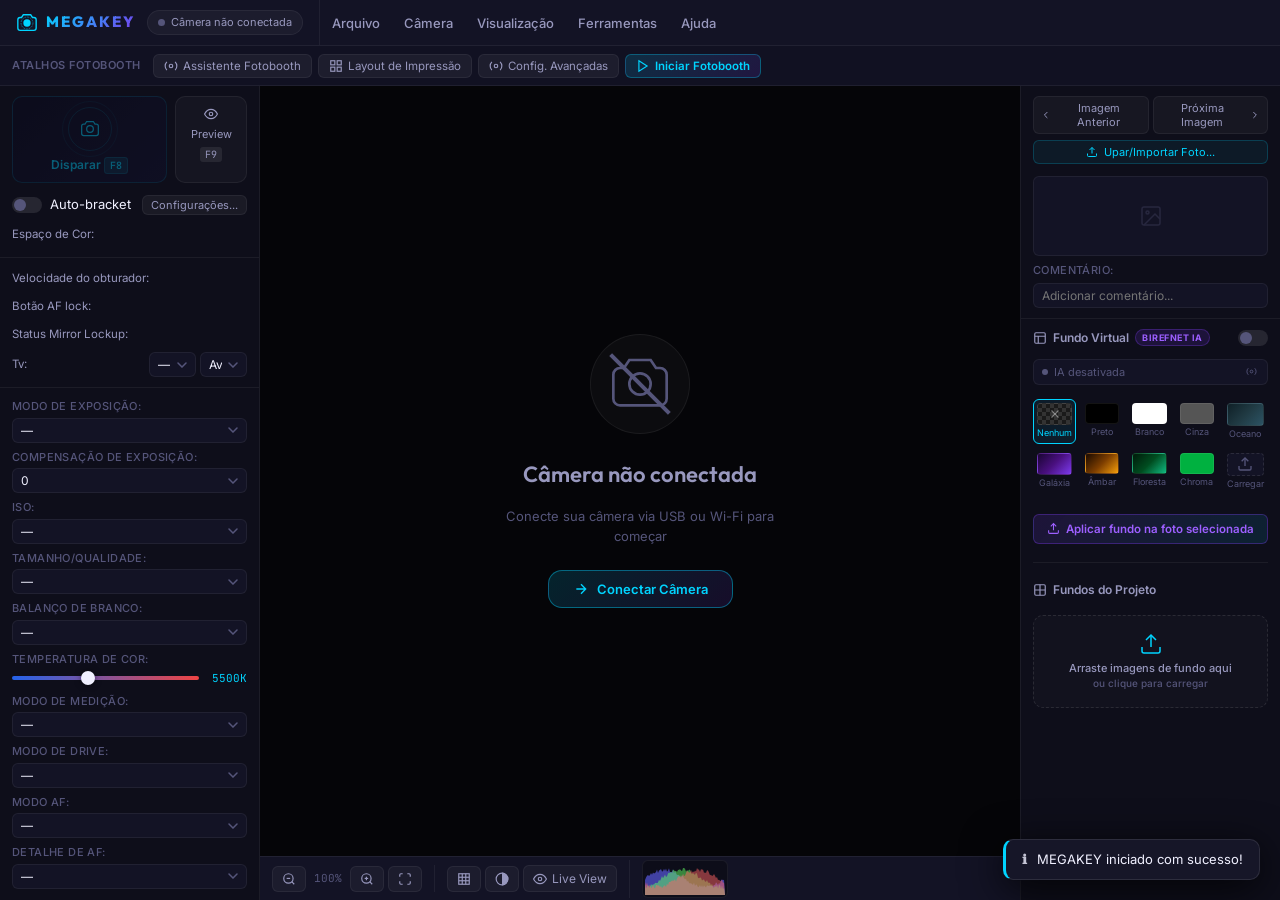
==== commit a11df8f3: "feat: adicionar configuracoes de pasta de destino e prefixo de arquivos" ====
--- a/index.html
+++ b/index.html
@@ -830,6 +830,49 @@
           </select>
         </div>
       </div>
+
+      <!-- TAB: Pasta de Destino -->
+      <div class="pref-content hidden" id="prefPasta">
+        <div class="form-group">
+          <label>Pasta de Salvamento no Computador</label>
+          <div style="display:flex;gap:8px">
+            <input type="text" id="prefCaminhoSalvar" class="ctrl-input" value="C:\Users\l\Desktop\MEGAKEY\capturas" style="flex:1" />
+            <button class="btn-modal-ok" style="white-space:nowrap;padding:6px 14px" onclick="testarPastaDestino()">Verificar</button>
+          </div>
+          <span style="color:var(--text-muted);font-size:11px;margin-top:4px">
+            As fotos capturadas e as processadas pela IA serão gravadas diretamente neste diretório do seu PC.
+          </span>
+        </div>
+      </div>
+
+      <!-- TAB: Nomeação de Arquivos -->
+      <div class="pref-content hidden" id="prefNomeacao">
+        <div class="form-group">
+          <label>Prefixo dos Arquivos</label>
+          <input type="text" id="prefNomePrefixo" class="ctrl-input" value="IMG" style="width:120px" />
+          <span style="color:var(--text-muted);font-size:11px;margin-top:4px">
+            Exemplo: <code>IMG_20260712_125346.jpg</code>
+          </span>
+        </div>
+      </div>
+
+      <!-- TAB: Configurações de Interface -->
+      <div class="pref-content hidden" id="prefInterface">
+        <div class="form-group">
+          <label class="toggle-label">
+            <input type="checkbox" id="prefMostrarBarraSuperior" checked />
+            <span class="toggle-switch"></span>
+            <span>Mostrar barra superior de menus</span>
+          </label>
+        </div>
+        <div class="form-group">
+          <label class="toggle-label">
+            <input type="checkbox" id="prefGradeVisualizacao" />
+            <span class="toggle-switch"></span>
+            <span>Mostrar linhas de grade por padrão</span>
+          </label>
+        </div>
+      </div>
     </div>
     <div class="modal-footer">
       <button class="btn-modal-cancel" onclick="fecharModal('modalPreferencias')">Cancelar</button>
--- a/style.css
+++ b/style.css
@@ -1754,6 +1754,43 @@
   background: rgba(239,68,68,0.1);
 }
 
+}
+
+/* ============================================
+   PREFERÊNCIAS TABS
+   ============================================ */
+.pref-tabs {
+  display: flex;
+  gap: 6px;
+  border-bottom: 1px solid var(--border-subtle);
+  padding-bottom: 8px;
+  margin-bottom: 14px;
+}
+
+.pref-tab {
+  padding: 6px 14px;
+  background: none;
+  border: 1px solid transparent;
+  border-radius: var(--radius-sm);
+  color: var(--text-secondary);
+  font-size: 12px;
+  font-weight: 500;
+  cursor: pointer;
+  transition: var(--transition);
+}
+
+.pref-tab:hover {
+  background: rgba(255,255,255,0.03);
+  color: var(--text-primary);
+}
+
+.pref-tab.active {
+  background: rgba(0,212,255,0.06);
+  border-color: rgba(0,212,255,0.25);
+  color: var(--accent-blue);
+  font-weight: 600;
+}
+
 /* Responsividade básica */
 @media (max-width: 900px) {
   :root {
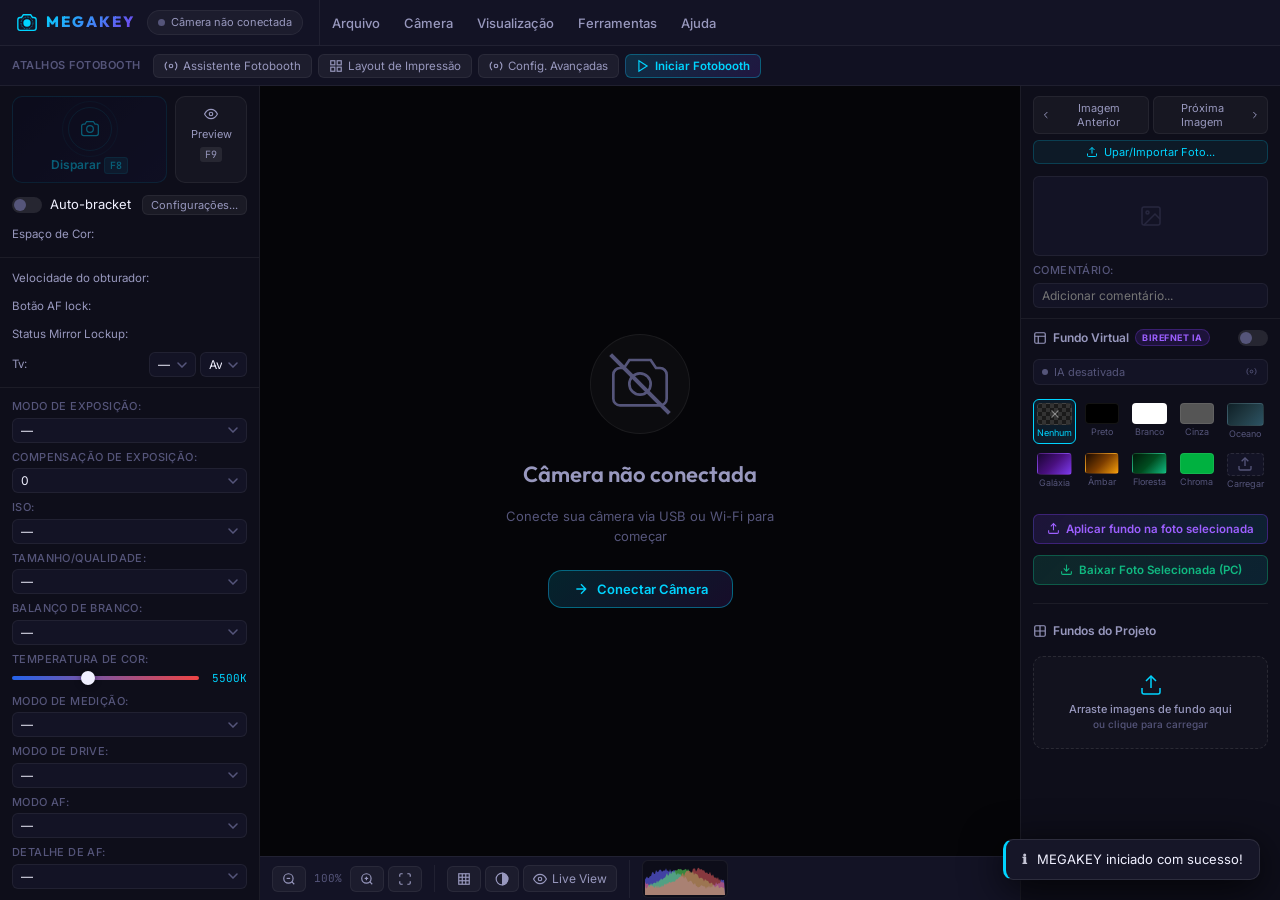
==== commit 5cd437a4: "feat: adicionar botao para baixar foto selecionada manualmente no PC" ====
--- a/index.html
+++ b/index.html
@@ -677,6 +677,16 @@
         Aplicar fundo na foto selecionada
       </button>
 
+      <!-- Botão para Baixar a foto no PC -->
+      <button class="btn-remover-fundo" id="btnBaixarFotoEditada" onclick="baixarFotoSelecionada()" style="margin-top: 5px; background: linear-gradient(135deg, rgba(16, 185, 129, 0.15), rgba(0, 212, 255, 0.1)); border-color: rgba(16, 185, 129, 0.35); color: #10B981;">
+        <svg width="13" height="13" viewBox="0 0 24 24" fill="none" stroke="currentColor" stroke-width="2">
+          <path d="M21 15v4a2 2 0 0 1-2 2H5a2 2 0 0 1-2-2v-4"/>
+          <polyline points="7 10 12 15 17 10"/>
+          <line x1="12" y1="15" x2="12" y2="3"/>
+        </svg>
+        Baixar Foto Selecionada (PC)
+      </button>
+
       <div class="divider" style="margin: 12px 0 8px 0;"></div>
 
       <!-- PASTA DE FUNDOS CUSTOMIZADOS (DRAG & DROP) -->
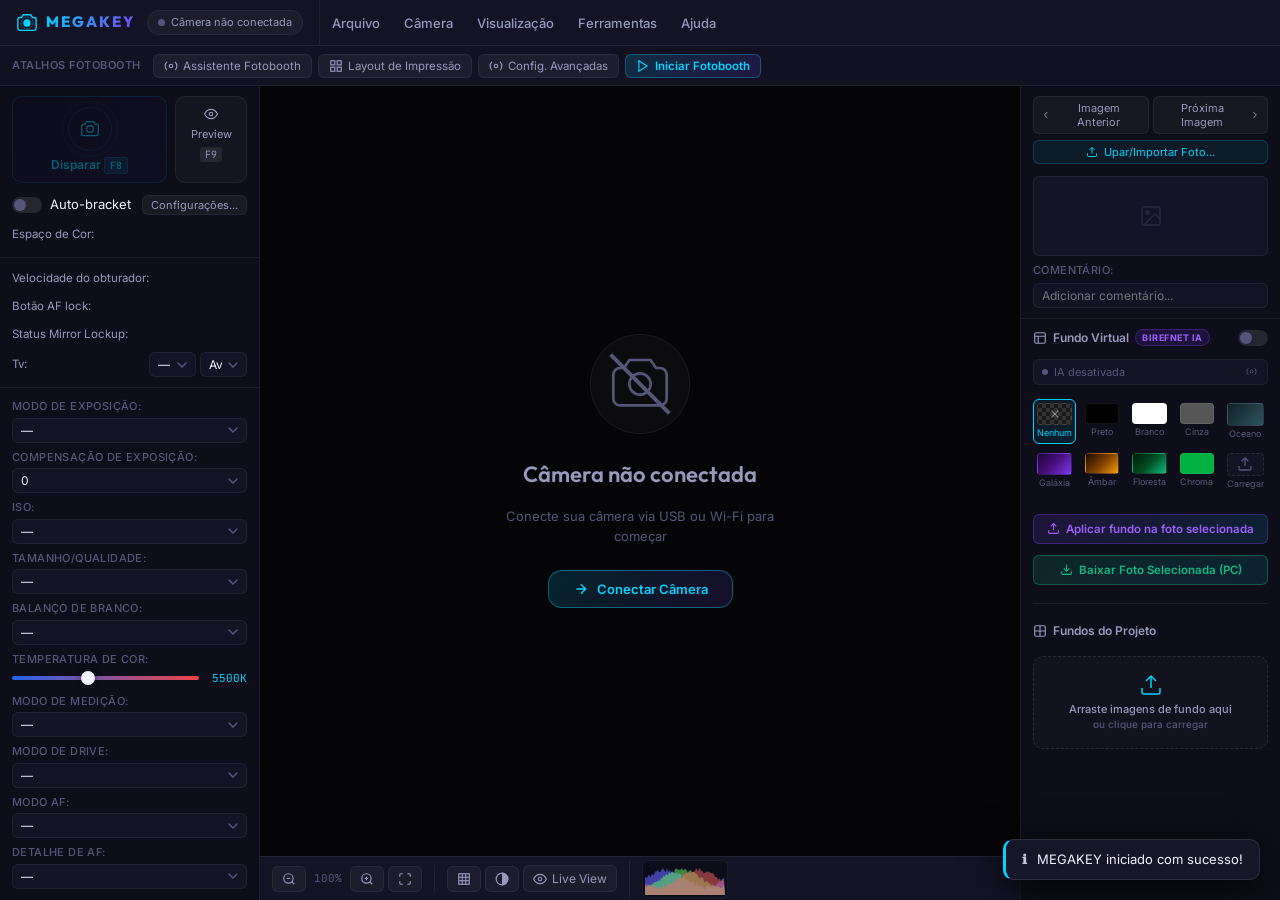
==== commit 5faeffae: "feat: adicionar posicionado do sujeito no fundo e recurso de tela 2 para projetor" ====
--- a/index.html
+++ b/index.html
@@ -143,6 +143,7 @@
           <button class="dd-item" onclick="togglePontosAF()">Pontos de Foco <span class="shortcut">Ctrl+F</span></button>
           <button class="dd-item" onclick="telaCheia()">Tela Cheia <span class="shortcut">F11</span></button>
           <button class="dd-item" onclick="organizarJanelas()">Organizar Janelas <span class="shortcut">Ctrl+A</span></button>
+          <button class="dd-item" onclick="abrirSegundaTela()" style="color:var(--accent-blue);">🖥️ Abrir Tela 2 (Slideshow/Projetor)</button>
         </div>
         <div class="dropdown-separator"></div>
         <div class="dropdown-group">
@@ -651,7 +652,7 @@
       <input type="file" id="inputFundoImg" accept="image/*" style="display:none" onchange="carregarImagemFundo(this)" />
 
       <!-- Controles de intensidade -->
-      <div class="bg-controls" id="bgControls" style="display:none">
+      <div class="bg-controls" id="bgControls" style="display:none; flex-direction:column; gap:8px;">
         <div class="setting-row">
           <label class="setting-label">Suavidade da borda</label>
           <div class="temp-control">
@@ -664,6 +665,31 @@
           <div class="temp-control">
             <input type="range" id="sliderOpacidadeFundo" min="0" max="100" value="100" oninput="setOpacidadeFundo(this.value)" class="ctrl-slider" />
             <span class="temp-value" id="opacidadeFundoValue">100%</span>
+          </div>
+        </div>
+
+        <div class="divider" style="margin: 6px 0;"></div>
+        <div class="setting-label" style="font-weight:600; font-size:11px; color:var(--accent-blue); text-transform:uppercase; margin-bottom:4px;">Ajuste do Sujeito no Fundo</div>
+
+        <div class="setting-row">
+          <label class="setting-label">Tamanho (Escala)</label>
+          <div class="temp-control">
+            <input type="range" id="sliderSujeitoScale" min="10" max="200" value="80" oninput="setSujeitoScale(this.value)" class="ctrl-slider" />
+            <span class="temp-value" id="sujeitoScaleValue">80%</span>
+          </div>
+        </div>
+        <div class="setting-row">
+          <label class="setting-label">Posição Horizontal (X)</label>
+          <div class="temp-control">
+            <input type="range" id="sliderSujeitoX" min="0" max="100" value="50" oninput="setSujeitoX(this.value)" class="ctrl-slider" />
+            <span class="temp-value" id="sujeitoXValue">50%</span>
+          </div>
+        </div>
+        <div class="setting-row">
+          <label class="setting-label">Posição Vertical (Y)</label>
+          <div class="temp-control">
+            <input type="range" id="sliderSujeitoY" min="0" max="100" value="100" oninput="setSujeitoY(this.value)" class="ctrl-slider" />
+            <span class="temp-value" id="sujeitoYValue">100%</span>
           </div>
         </div>
       </div>
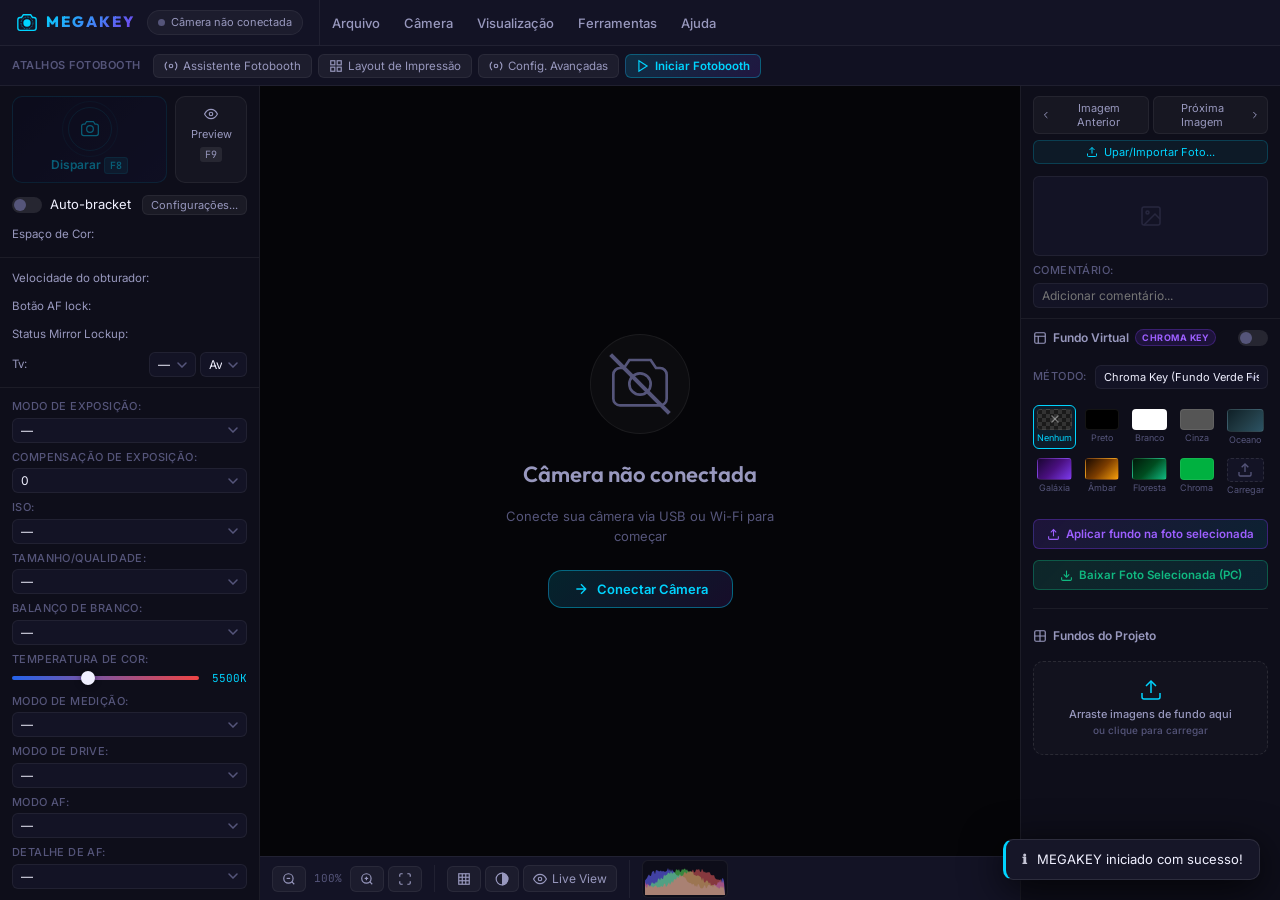
==== commit 0c6ce86b: "feat: adicionar metodo de remocao por Chroma Key local" ====
--- a/index.html
+++ b/index.html
@@ -559,7 +559,7 @@
             <path d="M3 9h18M9 21V9"/>
           </svg>
           <span>Fundo Virtual</span>
-          <span class="ai-badge">BiRefNet IA</span>
+          <span class="ai-badge" id="aiBadgeLabel">Chroma Key</span>
         </div>
         <label class="toggle-label">
           <input type="checkbox" id="chkRemoverFundo" onchange="toggleRemoverFundo()" />
@@ -567,8 +567,17 @@
         </label>
       </div>
 
+      <!-- Método de Remoção -->
+      <div class="control-row" style="margin: 6px 0 10px 0; display: flex; align-items: center; gap: 8px;">
+        <label class="setting-label" style="margin: 0; white-space: nowrap; font-size: 11px;">Método:</label>
+        <select class="ctrl-select" id="selectMetodoRemocao" onchange="alterarMetodoRemocao(this.value)" style="flex:1; padding: 4px 8px; font-size: 11px;">
+          <option value="chromakey" selected>Chroma Key (Fundo Verde Físico)</option>
+          <option value="birefnet">Inteligência Artificial (BiRefNet)</option>
+        </select>
+      </div>
+
       <!-- Status da IA -->
-      <div class="bg-status-bar" id="bgStatusBar">
+      <div class="bg-status-bar" id="bgStatusBar" style="display:none;">
         <div class="bg-status-dot" id="bgStatusDot"></div>
         <span id="bgStatusText">IA desativada</span>
         <button class="bg-config-btn" onclick="abrirConfigBiRefNet()" title="Configurar servidor BiRefNet">
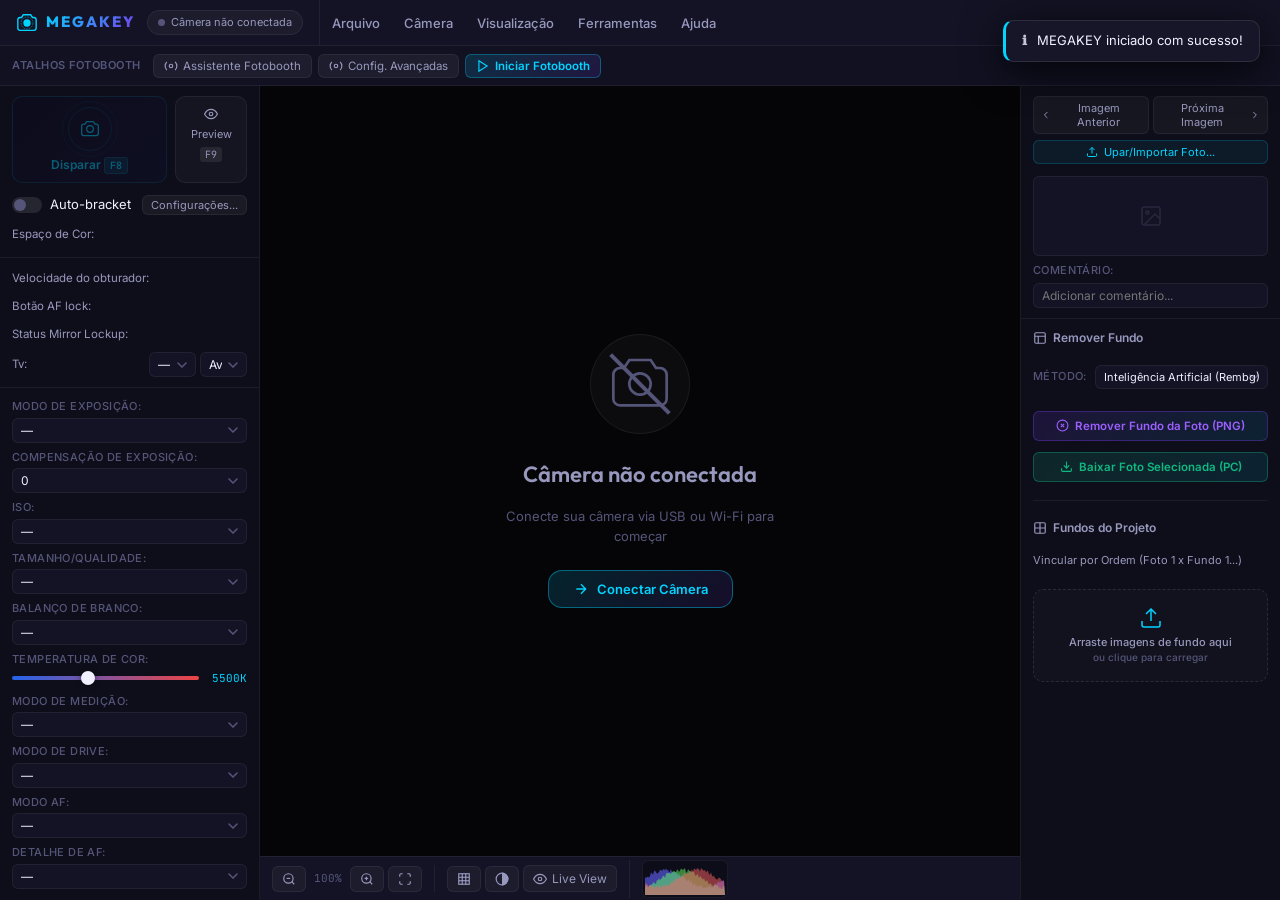
==== commit f1ac2b09: "feat: atualizar arquivos de codigo, scripts e ignorar executaveis" ====
--- a/index.html
+++ b/index.html
@@ -8,7 +8,7 @@
   <link rel="preconnect" href="https://fonts.googleapis.com" />
   <link rel="preconnect" href="https://fonts.gstatic.com" crossorigin />
   <link href="https://fonts.googleapis.com/css2?family=Inter:wght@300;400;500;600;700&family=Outfit:wght@400;600;700;800&family=JetBrains+Mono:wght@400;500&display=swap" rel="stylesheet" />
-  <link rel="stylesheet" href="style.css" />
+  <link rel="stylesheet" href="style.css?v=8" />
 </head>
 <body>
 
@@ -212,10 +212,6 @@
     <button class="pb-btn" id="btnAssistente" onclick="abrirAssistenteFotobooth()">
       <svg width="14" height="14" viewBox="0 0 24 24" fill="none" stroke="currentColor" stroke-width="2"><circle cx="12" cy="12" r="3"/><path d="M19.07 4.93a10 10 0 0 1 0 14.14"/><path d="M4.93 4.93a10 10 0 0 0 0 14.14"/></svg>
       Assistente Fotobooth
-    </button>
-    <button class="pb-btn" id="btnLayoutImpressao" onclick="abrirLayoutImpressao()">
-      <svg width="14" height="14" viewBox="0 0 24 24" fill="none" stroke="currentColor" stroke-width="2"><rect x="3" y="3" width="7" height="7"/><rect x="14" y="3" width="7" height="7"/><rect x="14" y="14" width="7" height="7"/><rect x="3" y="14" width="7" height="7"/></svg>
-      Layout de Impressão
     </button>
     <button class="pb-btn" id="btnConfigAvancadas" onclick="abrirConfigAvancadas()">
       <svg width="14" height="14" viewBox="0 0 24 24" fill="none" stroke="currentColor" stroke-width="2"><circle cx="12" cy="12" r="3"/><path d="M19.07 4.93a10 10 0 0 1 0 14.14M4.93 4.93a10 10 0 0 0 0 14.14"/></svg>
@@ -466,6 +462,12 @@
       <!-- Canvas do Live View (ativo quando conectado) -->
       <canvas id="liveviewCanvas" class="liveview-canvas" style="display:none;"></canvas>
 
+      <!-- Preview de Foto da Galeria (ativo quando selecionado na galeria e sem Live View) -->
+      <div id="previewFotoContainer" style="display:none; width:100%; height:100%; align-items:center; justify-content:center; background:#08080F; position:relative; overflow:hidden;">
+        <img id="imgPreviewFoto" style="max-width:100%; max-height:100%; object-fit:contain; border-radius:6px; box-shadow:0 12px 48px rgba(0,0,0,0.85); border:1px solid rgba(255,255,255,0.05);" />
+        <div id="previewFotoNome" style="position:absolute; bottom:12px; left:12px; background:rgba(19,19,37,0.85); padding:6px 12px; border-radius:6px; font-size:11px; color:#00D4FF; font-family:'JetBrains Mono',monospace; border:1px solid rgba(0,212,255,0.2); backdrop-filter:blur(4px);"></div>
+      </div>
+
       <!-- Grade overlay -->
       <div class="grid-overlay" id="gridOverlay" style="display:none;">
         <div class="grid-line grid-h" style="top:33.33%"></div>
@@ -558,11 +560,11 @@
             <rect x="3" y="3" width="18" height="18" rx="2"/>
             <path d="M3 9h18M9 21V9"/>
           </svg>
-          <span>Fundo Virtual</span>
-          <span class="ai-badge" id="aiBadgeLabel">Chroma Key</span>
-        </div>
-        <label class="toggle-label">
-          <input type="checkbox" id="chkRemoverFundo" onchange="toggleRemoverFundo()" />
+          <span>Remover Fundo</span>
+          <span class="ai-badge" id="aiBadgeLabel" style="display:none;">BiRefNet IA</span>
+        </div>
+        <label class="toggle-label" style="display:none;">
+          <input type="checkbox" id="chkRemoverFundo" onchange="toggleRemoverFundo()" checked />
           <span class="toggle-switch"></span>
         </label>
       </div>
@@ -571,7 +573,8 @@
       <div class="control-row" style="margin: 6px 0 10px 0; display: flex; align-items: center; gap: 8px;">
         <label class="setting-label" style="margin: 0; white-space: nowrap; font-size: 11px;">Método:</label>
         <select class="ctrl-select" id="selectMetodoRemocao" onchange="alterarMetodoRemocao(this.value)" style="flex:1; padding: 4px 8px; font-size: 11px;">
-          <option value="chromakey" selected>Chroma Key (Fundo Verde Físico)</option>
+          <option value="chromakey">Chroma Key (Fundo Verde Físico)</option>
+          <option value="rembg" selected>Inteligência Artificial (Rembg)</option>
           <option value="birefnet">Inteligência Artificial (BiRefNet)</option>
         </select>
       </div>
@@ -588,128 +591,23 @@
         </button>
       </div>
 
-      <!-- Seletor de Fundos -->
-      <div class="bg-grid" id="bgGrid">
-
-        <!-- Sem fundo (transparente) -->
-        <div class="bg-option bg-transparent-opt selected" id="bgOpt-none" onclick="selecionarFundo('none')" title="Sem fundo">
-          <div class="bg-opt-preview bg-preview-transparent">
-            <svg width="14" height="14" viewBox="0 0 24 24" fill="none" stroke="rgba(255,255,255,0.4)" stroke-width="2"><line x1="18" y1="6" x2="6" y2="18"/><line x1="6" y1="6" x2="18" y2="18"/></svg>
-          </div>
-          <span>Nenhum</span>
-        </div>
-
-        <!-- COR: Preto -->
-        <div class="bg-option" id="bgOpt-black" onclick="selecionarFundo('color-black')" title="Fundo preto">
-          <div class="bg-opt-preview" style="background:#000;"></div>
-          <span>Preto</span>
-        </div>
-
-        <!-- COR: Branco -->
-        <div class="bg-option" id="bgOpt-white" onclick="selecionarFundo('color-white')" title="Fundo branco">
-          <div class="bg-opt-preview" style="background:#fff;"></div>
-          <span>Branco</span>
-        </div>
-
-        <!-- COR: Cinza -->
-        <div class="bg-option" id="bgOpt-gray" onclick="selecionarFundo('color-gray')" title="Fundo cinza">
-          <div class="bg-opt-preview" style="background:#555;"></div>
-          <span>Cinza</span>
-        </div>
-
-        <!-- GRADIENTE: Azul -->
-        <div class="bg-option" id="bgOpt-grad-blue" onclick="selecionarFundo('grad-blue')" title="Gradiente azul">
-          <div class="bg-opt-preview" style="background:linear-gradient(135deg,#0f2027,#203a43,#2c5364);"></div>
-          <span>Oceano</span>
-        </div>
-
-        <!-- GRADIENTE: Roxo -->
-        <div class="bg-option" id="bgOpt-grad-purple" onclick="selecionarFundo('grad-purple')" title="Gradiente roxo">
-          <div class="bg-opt-preview" style="background:linear-gradient(135deg,#1a0533,#4a1080,#7c3aed);"></div>
-          <span>Galáxia</span>
-        </div>
-
-        <!-- GRADIENTE: Dourado -->
-        <div class="bg-option" id="bgOpt-grad-gold" onclick="selecionarFundo('grad-gold')" title="Gradiente dourado">
-          <div class="bg-opt-preview" style="background:linear-gradient(135deg,#1a0a00,#7c3d00,#f59e0b);"></div>
-          <span>Âmbar</span>
-        </div>
-
-        <!-- GRADIENTE: Verde -->
-        <div class="bg-option" id="bgOpt-grad-green" onclick="selecionarFundo('grad-green')" title="Gradiente verde">
-          <div class="bg-opt-preview" style="background:linear-gradient(135deg,#001a0a,#004d20,#10b981);"></div>
-          <span>Floresta</span>
-        </div>
-
-        <!-- COR: Verde Chroma -->
-        <div class="bg-option" id="bgOpt-chroma" onclick="selecionarFundo('color-chroma')" title="Verde Chroma Key">
-          <div class="bg-opt-preview" style="background:#00b140;"></div>
-          <span>Chroma</span>
-        </div>
-
-        <!-- UPLOAD -->
-        <div class="bg-option bg-upload-opt" id="bgOpt-upload" onclick="uploadFundo()" title="Carregar imagem">
-          <div class="bg-opt-preview bg-preview-upload" id="bgPreviewUpload">
-            <svg width="16" height="16" viewBox="0 0 24 24" fill="none" stroke="currentColor" stroke-width="2"><path d="M21 15v4a2 2 0 0 1-2 2H5a2 2 0 0 1-2-2v-4"/><polyline points="17 8 12 3 7 8"/><line x1="12" y1="3" x2="12" y2="15"/></svg>
-          </div>
-          <span>Carregar</span>
-        </div>
-
-      </div>
-
-      <!-- Input oculto para upload -->
+      <!-- Info sobre o modo -->
+      <div style="display:none; padding: 8px 10px; background: rgba(0,212,255,0.05); border: 1px solid rgba(0,212,255,0.12); border-radius: 8px; margin: 6px 0 12px 0;">
+        <p style="margin: 0; font-size: 11px; color: #9898be; line-height: 1.5;">
+          <span style="color:#00D4FF;">✂️</span> Remove o fundo da foto e salva somente a pessoa recortada em <strong style="color:#10B981;">PNG transparente</strong>.
+        </p>
+      </div>
+
+      <!-- Input oculto para upload (mantido para compatibilidade) -->
       <input type="file" id="inputFundoImg" accept="image/*" style="display:none" onchange="carregarImagemFundo(this)" />
 
-      <!-- Controles de intensidade -->
-      <div class="bg-controls" id="bgControls" style="display:none; flex-direction:column; gap:8px;">
-        <div class="setting-row">
-          <label class="setting-label">Suavidade da borda</label>
-          <div class="temp-control">
-            <input type="range" id="sliderBordaIA" min="0" max="20" value="6" oninput="setBordaIA(this.value)" class="ctrl-slider" />
-            <span class="temp-value" id="bordaIAValue">6px</span>
-          </div>
-        </div>
-        <div class="setting-row">
-          <label class="setting-label">Opacidade do fundo</label>
-          <div class="temp-control">
-            <input type="range" id="sliderOpacidadeFundo" min="0" max="100" value="100" oninput="setOpacidadeFundo(this.value)" class="ctrl-slider" />
-            <span class="temp-value" id="opacidadeFundoValue">100%</span>
-          </div>
-        </div>
-
-        <div class="divider" style="margin: 6px 0;"></div>
-        <div class="setting-label" style="font-weight:600; font-size:11px; color:var(--accent-blue); text-transform:uppercase; margin-bottom:4px;">Ajuste do Sujeito no Fundo</div>
-
-        <div class="setting-row">
-          <label class="setting-label">Tamanho (Escala)</label>
-          <div class="temp-control">
-            <input type="range" id="sliderSujeitoScale" min="10" max="200" value="80" oninput="setSujeitoScale(this.value)" class="ctrl-slider" />
-            <span class="temp-value" id="sujeitoScaleValue">80%</span>
-          </div>
-        </div>
-        <div class="setting-row">
-          <label class="setting-label">Posição Horizontal (X)</label>
-          <div class="temp-control">
-            <input type="range" id="sliderSujeitoX" min="0" max="100" value="50" oninput="setSujeitoX(this.value)" class="ctrl-slider" />
-            <span class="temp-value" id="sujeitoXValue">50%</span>
-          </div>
-        </div>
-        <div class="setting-row">
-          <label class="setting-label">Posição Vertical (Y)</label>
-          <div class="temp-control">
-            <input type="range" id="sliderSujeitoY" min="0" max="100" value="100" oninput="setSujeitoY(this.value)" class="ctrl-slider" />
-            <span class="temp-value" id="sujeitoYValue">100%</span>
-          </div>
-        </div>
-      </div>
-
-      <!-- Botão remoção de fundo em foto -->
+      <!-- Botão remover fundo -->
       <button class="btn-remover-fundo" id="btnRemoverFundoFoto" onclick="removerFundoFotoSelecionada()">
         <svg width="13" height="13" viewBox="0 0 24 24" fill="none" stroke="currentColor" stroke-width="2">
-          <path d="M21 15v4a2 2 0 0 1-2 2H5a2 2 0 0 1-2-2v-4"/>
-          <path d="M17 8l-5-5-5 5M12 3v12"/>
+          <path d="M12 22C6.477 22 2 17.523 2 12S6.477 2 12 2s10 4.477 10 10-4.477 10-10 10z"/>
+          <path d="M15 9l-6 6M9 9l6 6"/>
         </svg>
-        Aplicar fundo na foto selecionada
+        Remover Fundo da Foto (PNG)
       </button>
 
       <!-- Botão para Baixar a foto no PC -->
@@ -726,12 +624,18 @@
 
       <!-- PASTA DE FUNDOS CUSTOMIZADOS (DRAG & DROP) -->
       <div class="project-bg-section">
-        <div class="bg-panel-title" style="margin-bottom: 8px;">
+        <div class="bg-panel-title" style="margin-bottom: 4px;">
           <svg width="14" height="14" viewBox="0 0 24 24" fill="none" stroke="currentColor" stroke-width="2">
             <rect x="3" y="3" width="18" height="18" rx="2"/>
             <path d="M21 12H3M12 3v18"/>
           </svg>
           <span>Fundos do Projeto</span>
+        </div>
+        <div class="control-row" style="margin: 0 0 8px 0; display: flex; align-items: center; gap: 8px;">
+          <label class="toggle-label" style="display: flex; align-items: center; gap: 6px; cursor: pointer; user-select: none;">
+            <input type="checkbox" id="chkVincularOrdem" onchange="toggleVincularOrdem()" checked />
+            <span style="font-size: 11px; color: #9898be;">Vincular por Ordem (Foto 1 x Fundo 1...)</span>
+          </label>
         </div>
 
         <!-- Zona de Arraste e Solte -->
@@ -1011,6 +915,6 @@
   </div>
 </div>
 
-<script src="app.js"></script>
+<script src="app.js?v=8"></script>
 </body>
 </html>
--- a/style.css
+++ b/style.css
@@ -1247,7 +1247,7 @@
    ============================================ */
 .toast-container {
   position: fixed;
-  bottom: 20px;
+  top: 20px;
   right: 20px;
   display: flex;
   flex-direction: column;
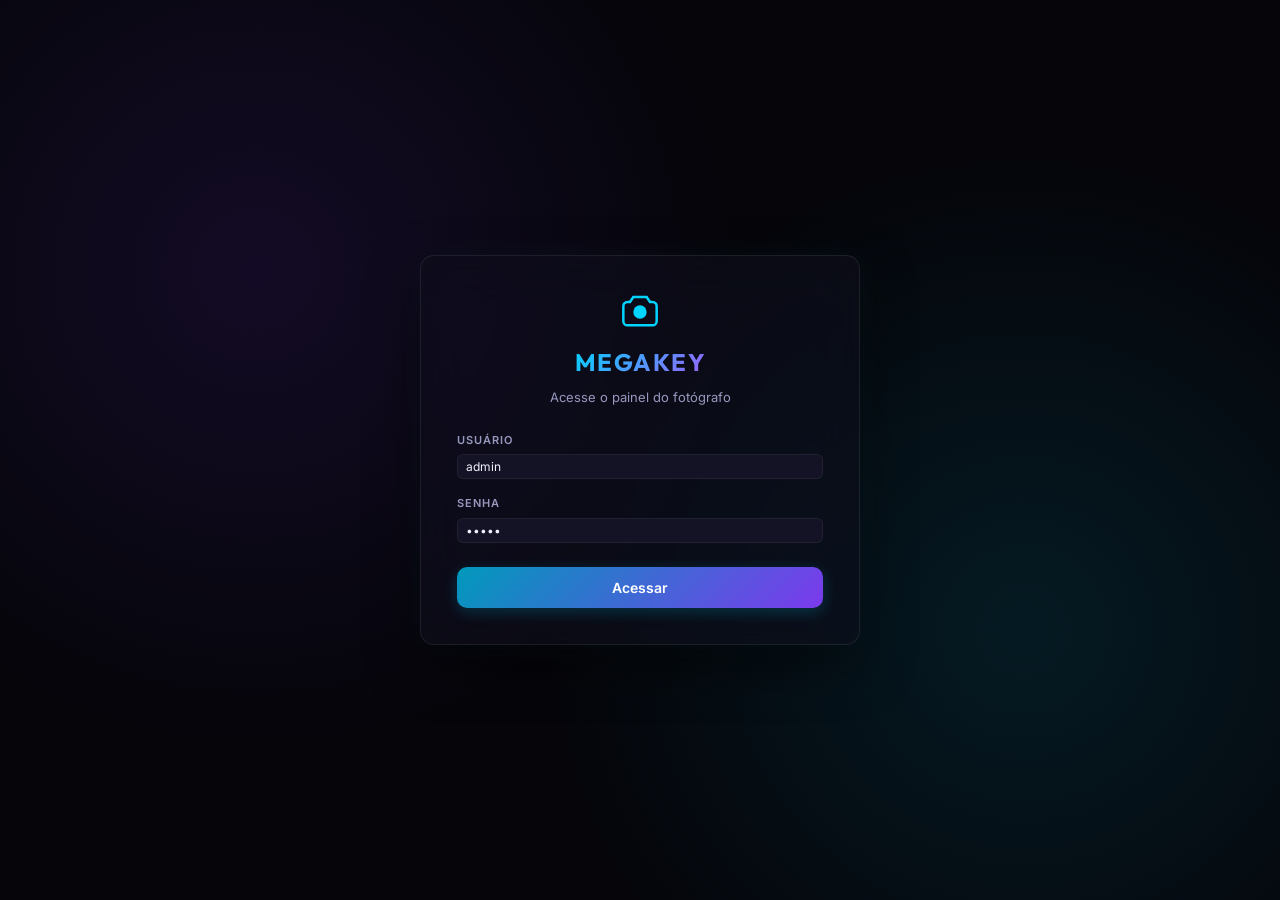
==== commit c7d2a3bb: "feat: simplificar conexao e interface de camera" ====
--- a/index.html
+++ b/index.html
@@ -12,6 +12,96 @@
 </head>
 <body>
 
+<!-- TELA 1: LOGIN -->
+<div id="tela1-login" class="fullscreen-screen">
+  <div class="glass-card login-card">
+    <div class="login-header">
+      <svg width="40" height="40" viewBox="0 0 24 24" fill="none">
+        <circle cx="12" cy="12" r="4" fill="#00D4FF"/>
+        <path d="M2 8.5C2 7.1 3.1 6 4.5 6H6L8 3h8l2 3h1.5C20.9 6 22 7.1 22 8.5v9c0 1.4-1.1 2.5-2.5 2.5h-15C3.1 20 2 18.9 2 17.5v-9z" stroke="#00D4FF" stroke-width="1.5" fill="none"/>
+      </svg>
+      <h2>MEGAKEY</h2>
+      <p>Acesse o painel do fotógrafo</p>
+    </div>
+    <div class="login-form">
+      <div class="form-group">
+        <label for="login-username">Usuário</label>
+        <input type="text" id="login-username" class="ctrl-input" placeholder="admin" value="admin">
+      </div>
+      <div class="form-group">
+        <label for="login-password">Senha</label>
+        <input type="password" id="login-password" class="ctrl-input" placeholder="••••" value="admin">
+      </div>
+      <button id="btn-login-entrar" class="btn-primary-large" onclick="realizarLogin()">Acessar</button>
+      <div id="login-error-msg" class="error-msg" style="display:none;">Usuário ou senha incorretos.</div>
+    </div>
+  </div>
+</div>
+
+<!-- TELA 2: IDENTIFICAÇÃO & SESSÃO -->
+<div id="tela2-session" class="fullscreen-screen" style="display:none;">
+  <!-- Botão de Configurações no Canto Superior Direito -->
+  <button class="session-config-btn" onclick="abrirConfigSessao()" title="Configurações da Sessão">
+    <svg width="20" height="20" viewBox="0 0 24 24" fill="none" stroke="currentColor" stroke-width="2" stroke-linecap="round" stroke-linejoin="round">
+      <circle cx="12" cy="12" r="3"/>
+      <path d="M19.4 15a1.65 1.65 0 0 0 .33 1.82l.06.06a2 2 0 1 1-2.83 2.83l-.06-.06a1.65 1.65 0 0 0-1.82-.33 1.65 1.65 0 0 0-1 1.51V21a2 2 0 0 1-4 0v-.09A1.65 1.65 0 0 0 9 19.4a1.65 1.65 0 0 0-1.82.33l-.06.06a2 2 0 1 1-2.83-2.83l.06-.06a1.65 1.65 0 0 0 .33-1.82 1.65 1.65 0 0 0-1.51-1H3a2 2 0 0 1 0-4h.09A1.65 1.65 0 0 0 4.6 9a1.65 1.65 0 0 0-.33-1.82l-.06-.06a2 2 0 1 1 2.83-2.83l.06.06a1.65 1.65 0 0 0 1.82.33H9a1.65 1.65 0 0 0 1-1.51V3a2 2 0 0 1 4 0v.09a1.65 1.65 0 0 0 1 1.51 1.65 1.65 0 0 0 1.82-.33l.06-.06a2 2 0 1 1 2.83 2.83l-.06.06a1.65 1.65 0 0 0-.33 1.82V9a1.65 1.65 0 0 0 1.51 1H21a2 2 0 0 1 0 4h-.09a1.65 1.65 0 0 0-1.51 1z"/>
+    </svg>
+  </button>
+  
+  <div class="glass-card session-card">
+    <div class="session-header">
+      <h2>Nova Sessão</h2>
+      <p>Preencha os dados do cliente para iniciar</p>
+    </div>
+    <div class="session-form">
+      <div class="form-group">
+        <label for="session-sigla">Sigla do Fotógrafo</label>
+        <input type="text" id="session-sigla" class="ctrl-input" placeholder="Ex: AB" maxlength="10">
+      </div>
+      <div class="form-group">
+        <label for="session-cliente">Nome do Cliente</label>
+        <input type="text" id="session-cliente" class="ctrl-input" placeholder="Ex: João Silva">
+      </div>
+      <div class="form-group">
+        <label for="session-numero">Número / Telefone</label>
+        <input type="text" id="session-numero" class="ctrl-input" placeholder="Ex: 11999998888">
+      </div>
+      <div class="form-group">
+        <label for="session-pose">Tipo de Pose</label>
+        <select id="session-pose" class="ctrl-select select-pose-large"></select>
+      </div>
+      <button id="btn-session-iniciar" class="btn-primary-large" onclick="iniciarSessao()">Iniciar</button>
+      <div id="session-error-msg" class="error-msg" style="display:none;">Por favor, preencha todos os campos.</div>
+    </div>
+  </div>
+</div>
+
+<!-- MODAL DE CONFIGURAÇÕES DA TELA 2 -->
+<div class="modal-overlay" id="modalConfigSessao" onclick="fecharModal('modalConfigSessao')">
+  <div class="modal-box" onclick="event.stopPropagation()">
+    <div class="modal-header">
+      <h3>⚙️ Configurações da Sessão</h3>
+      <button class="modal-close" onclick="fecharModal('modalConfigSessao')">✕</button>
+    </div>
+    <div class="modal-body">
+      <div class="form-group">
+        <label for="cfg-sigla-padrao">Sigla Padrão do Fotógrafo</label>
+        <input type="text" id="cfg-sigla-padrao" class="ctrl-input" placeholder="Ex: FT">
+        <span class="cfg-hint">Será preenchida automaticamente ao iniciar ou redefinir a tela.</span>
+      </div>
+      <div class="form-group">
+        <label for="cfg-poses-lista">Lista de Poses (separadas por vírgula)</label>
+        <textarea id="cfg-poses-lista" class="ctrl-textarea" placeholder="Ex: Sorriso, Sério, Pose 1, Pose 2" rows="4"></textarea>
+        <span class="cfg-hint">Defina as opções que vão aparecer na seleção "Tipo de Pose".</span>
+      </div>
+    </div>
+    <div class="modal-footer">
+      <button class="btn-modal-cancel" onclick="fecharModal('modalConfigSessao')">Cancelar</button>
+      <button class="btn-modal-ok" onclick="salvarConfigSessao()">Salvar Configurações</button>
+    </div>
+  </div>
+</div>
+
 <!-- BARRA DE MENUS SUPERIOR -->
 <header class="topbar" id="topbar">
   <div class="topbar-brand">
@@ -191,7 +281,7 @@
     </div>
 
     <!-- MENU AJUDA -->
-    <div class="menu-item" id="menuAjuda">
+    <div class="menu-item" id="menuAjuda" style="display: none;">
       <button class="menu-btn" onclick="toggleMenu('menuAjudaDropdown')">Ajuda</button>
       <div class="dropdown" id="menuAjudaDropdown">
         <div class="dropdown-group">
@@ -221,6 +311,10 @@
       <svg width="14" height="14" viewBox="0 0 24 24" fill="none" stroke="currentColor" stroke-width="2"><polygon points="5 3 19 12 5 21 5 3"/></svg>
       Iniciar Fotobooth
     </button>
+    <button class="pb-btn btn-session-end" id="btnNovaSessao" onclick="voltarParaSessao()" style="background: linear-gradient(135deg, rgba(239, 68, 68, 0.15), rgba(239, 68, 68, 0.3)); border-color: rgba(239, 68, 68, 0.4); color: #ff9999; margin-left: 8px;">
+      <svg width="14" height="14" viewBox="0 0 24 24" fill="none" stroke="currentColor" stroke-width="2" style="margin-right: 4px;"><path d="M9 14L4 9l5-5M4 9h12.5M16 20h2a2 2 0 0 0 2-2V9a2 2 0 0 0-2-2h-1"/></svg>
+      Nova Sessão
+    </button>
   </div>
 </div>
 
@@ -259,183 +353,186 @@
         <button class="btn-settings-sm" onclick="abrirSettingsAutoBracket()">Configurações...</button>
       </div>
 
-      <div class="control-row">
-        <label class="control-label">Espaço de Cor:</label>
-      </div>
-    </div>
-
-    <div class="divider"></div>
-
-    <!-- INFORMAÇÕES DA CÂMERA -->
-    <div class="control-section">
-      <div class="camera-info-row">
-        <span class="info-label">Velocidade do obturador:</span>
-      </div>
-      <div class="camera-info-row">
-        <span class="info-label">Botão AF lock:</span>
-      </div>
-      <div class="camera-info-row">
-        <span class="info-label">Status Mirror Lockup:</span>
-      </div>
-      <div class="camera-info-row">
-        <span class="info-label">Tv:</span>
-        <div class="info-controls">
-          <select class="ctrl-select" id="selectTv" onchange="setTv(this.value)">
+      <div style="display: none;">
+        <div class="control-row">
+          <label class="control-label">Espaço de Cor:</label>
+        </div>
+      </div>
+    </div>
+
+    <div style="display: none;">
+      <div class="divider"></div>
+
+      <!-- INFORMAÇÕES DA CÂMERA -->
+      <div class="control-section">
+        <div class="camera-info-row">
+          <span class="info-label">Velocidade do obturador:</span>
+        </div>
+        <div class="camera-info-row">
+          <span class="info-label">Botão AF lock:</span>
+        </div>
+        <div class="camera-info-row">
+          <span class="info-label">Status Mirror Lockup:</span>
+        </div>
+        <div class="camera-info-row">
+          <span class="info-label">Tv:</span>
+          <div class="info-controls">
+            <select class="ctrl-select" id="selectTv" onchange="setTv(this.value)">
+              <option value="">—</option>
+            </select>
+            <select class="ctrl-select" id="selectAv" onchange="setAv(this.value)">
+              <option value="">Av</option>
+            </select>
+          </div>
+        </div>
+      </div>
+
+      <div class="divider"></div>
+
+      <!-- CONFIGURAÇÕES DE CÂMERA -->
+      <div class="control-section">
+
+        <div class="setting-row">
+          <label class="setting-label">Modo de Exposição:</label>
+          <select class="ctrl-select" id="selectExposicao" onchange="setExposicao(this.value)">
             <option value="">—</option>
+            <option value="manual">Manual</option>
+            <option value="av">Prioridade de Abertura</option>
+            <option value="tv">Prioridade de Obturador</option>
+            <option value="p">Programa</option>
+            <option value="auto">Auto</option>
+            <option value="bulb">Bulb</option>
           </select>
-          <select class="ctrl-select" id="selectAv" onchange="setAv(this.value)">
-            <option value="">Av</option>
+        </div>
+
+        <div class="setting-row">
+          <label class="setting-label">Compensação de Exposição:</label>
+          <select class="ctrl-select" id="selectCompensacao" onchange="setCompensacao(this.value)">
+            <option value="0">0</option>
+            <option value="+1/3">+1/3</option>
+            <option value="+2/3">+2/3</option>
+            <option value="+1">+1</option>
+            <option value="+1 1/3">+1 1/3</option>
+            <option value="+1 2/3">+1 2/3</option>
+            <option value="+2">+2</option>
+            <option value="+2 1/3">+2 1/3</option>
+            <option value="+2 2/3">+2 2/3</option>
+            <option value="+3">+3</option>
+            <option value="-1/3">-1/3</option>
+            <option value="-2/3">-2/3</option>
+            <option value="-1">-1</option>
+            <option value="-1 1/3">-1 1/3</option>
+            <option value="-1 2/3">-1 2/3</option>
+            <option value="-2">-2</option>
+            <option value="-2 1/3">-2 1/3</option>
+            <option value="-2 2/3">-2 2/3</option>
+            <option value="-3">-3</option>
           </select>
         </div>
-      </div>
-    </div>
-
-    <div class="divider"></div>
-
-    <!-- CONFIGURAÇÕES DE CÂMERA -->
-    <div class="control-section">
-
-      <div class="setting-row">
-        <label class="setting-label">Modo de Exposição:</label>
-        <select class="ctrl-select" id="selectExposicao" onchange="setExposicao(this.value)">
-          <option value="">—</option>
-          <option value="manual">Manual</option>
-          <option value="av">Prioridade de Abertura</option>
-          <option value="tv">Prioridade de Obturador</option>
-          <option value="p">Programa</option>
-          <option value="auto">Auto</option>
-          <option value="bulb">Bulb</option>
-        </select>
-      </div>
-
-      <div class="setting-row">
-        <label class="setting-label">Compensação de Exposição:</label>
-        <select class="ctrl-select" id="selectCompensacao" onchange="setCompensacao(this.value)">
-          <option value="0">0</option>
-          <option value="+1/3">+1/3</option>
-          <option value="+2/3">+2/3</option>
-          <option value="+1">+1</option>
-          <option value="+1 1/3">+1 1/3</option>
-          <option value="+1 2/3">+1 2/3</option>
-          <option value="+2">+2</option>
-          <option value="+2 1/3">+2 1/3</option>
-          <option value="+2 2/3">+2 2/3</option>
-          <option value="+3">+3</option>
-          <option value="-1/3">-1/3</option>
-          <option value="-2/3">-2/3</option>
-          <option value="-1">-1</option>
-          <option value="-1 1/3">-1 1/3</option>
-          <option value="-1 2/3">-1 2/3</option>
-          <option value="-2">-2</option>
-          <option value="-2 1/3">-2 1/3</option>
-          <option value="-2 2/3">-2 2/3</option>
-          <option value="-3">-3</option>
-        </select>
-      </div>
-
-      <div class="setting-row">
-        <label class="setting-label">ISO:</label>
-        <select class="ctrl-select" id="selectISO" onchange="setISO(this.value)">
-          <option value="">—</option>
-          <option value="auto">Auto</option>
-          <option value="100">ISO 100</option>
-          <option value="200">ISO 200</option>
-          <option value="400">ISO 400</option>
-          <option value="800">ISO 800</option>
-          <option value="1600">ISO 1600</option>
-          <option value="3200">ISO 3200</option>
-          <option value="6400">ISO 6400</option>
-          <option value="12800">ISO 12800</option>
-          <option value="25600">ISO 25600</option>
-          <option value="51200">ISO 51200</option>
-        </select>
-      </div>
-
-      <div class="setting-row">
-        <label class="setting-label">Tamanho/Qualidade:</label>
-        <select class="ctrl-select" id="selectQualidade" onchange="setQualidade(this.value)">
-          <option value="">—</option>
-          <option value="raw">RAW</option>
-          <option value="raw+jpeg">RAW + JPEG</option>
-          <option value="jpeg-large-fine">JPEG Grande (Alta qualidade)</option>
-          <option value="jpeg-large-normal">JPEG Grande (Normal)</option>
-          <option value="jpeg-medium-fine">JPEG Médio (Alta qualidade)</option>
-          <option value="jpeg-small">JPEG Pequeno</option>
-        </select>
-      </div>
-
-      <div class="setting-row">
-        <label class="setting-label">Balanço de Branco:</label>
-        <select class="ctrl-select" id="selectWB" onchange="setWB(this.value)">
-          <option value="">—</option>
-          <option value="auto">Auto</option>
-          <option value="daylight">Luz do dia</option>
-          <option value="shade">Sombra</option>
-          <option value="cloudy">Nublado</option>
-          <option value="tungsten">Tungstênio</option>
-          <option value="fluorescent">Fluorescente</option>
-          <option value="flash">Flash</option>
-          <option value="custom">Personalizado</option>
-          <option value="kelvin">Temperatura (K)</option>
-        </select>
-      </div>
-
-      <div class="setting-row">
-        <label class="setting-label">Temperatura de Cor:</label>
-        <div class="temp-control">
-          <input type="range" id="sliderTemp" min="2500" max="10000" step="100" value="5500" oninput="setTemperatura(this.value)" class="ctrl-slider" />
-          <span class="temp-value" id="tempValue">5500K</span>
-        </div>
-      </div>
-
-      <div class="setting-row">
-        <label class="setting-label">Modo de Medição:</label>
-        <select class="ctrl-select" id="selectMedicao" onchange="setMedicao(this.value)">
-          <option value="">—</option>
-          <option value="evaluative">Avaliativa</option>
-          <option value="partial">Parcial</option>
-          <option value="spot">Ponto</option>
-          <option value="center">Centro Ponderado</option>
-        </select>
-      </div>
-
-      <div class="setting-row">
-        <label class="setting-label">Modo de Drive:</label>
-        <select class="ctrl-select" id="selectDrive" onchange="setDrive(this.value)">
-          <option value="">—</option>
-          <option value="single">Foto única</option>
-          <option value="continuous">Contínuo</option>
-          <option value="continuous-h">Contínuo Alta Velocidade</option>
-          <option value="self10">Temporizador 10s</option>
-          <option value="self2">Temporizador 2s</option>
-          <option value="self10-cont">Temporizador 10s + Contínuo</option>
-        </select>
-      </div>
-
-      <div class="setting-row">
-        <label class="setting-label">Modo AF:</label>
-        <select class="ctrl-select" id="selectAF" onchange="setAF(this.value)">
-          <option value="">—</option>
-          <option value="one-shot">One Shot</option>
-          <option value="ai-servo">AI Servo</option>
-          <option value="ai-focus">AI Focus</option>
-          <option value="manual">Manual</option>
-        </select>
-      </div>
-
-      <div class="setting-row">
-        <label class="setting-label">Detalhe de AF:</label>
-        <select class="ctrl-select" id="selectAFDetail" onchange="setAFDetail(this.value)">
-          <option value="">—</option>
-          <option value="auto">Auto</option>
-          <option value="center">Centro</option>
-          <option value="zone">Zona</option>
-          <option value="point">Ponto único</option>
-          <option value="expand">Expandir ponto</option>
-          <option value="tracking">Rastreamento</option>
-        </select>
-      </div>
-    </div>
+
+        <div class="setting-row">
+          <label class="setting-label">ISO:</label>
+          <select class="ctrl-select" id="selectISO" onchange="setISO(this.value)">
+            <option value="">—</option>
+            <option value="auto">Auto</option>
+            <option value="100">ISO 100</option>
+            <option value="200">ISO 200</option>
+            <option value="400">ISO 400</option>
+            <option value="800">ISO 800</option>
+            <option value="1600">ISO 1600</option>
+            <option value="3200">ISO 3200</option>
+            <option value="6400">ISO 6400</option>
+            <option value="12800">ISO 12800</option>
+            <option value="25600">ISO 25600</option>
+            <option value="51200">ISO 51200</option>
+          </select>
+        </div>
+
+        <div class="setting-row">
+          <label class="setting-label">Tamanho/Qualidade:</label>
+          <select class="ctrl-select" id="selectQualidade" onchange="setQualidade(this.value)">
+            <option value="">—</option>
+            <option value="raw">RAW</option>
+            <option value="raw+jpeg">RAW + JPEG</option>
+            <option value="jpeg-large-fine">JPEG Grande (Alta qualidade)</option>
+            <option value="jpeg-large-normal">JPEG Grande (Normal)</option>
+            <option value="jpeg-medium-fine">JPEG Médio (Alta qualidade)</option>
+            <option value="jpeg-small">JPEG Pequeno</option>
+          </select>
+        </div>
+
+        <div class="setting-row">
+          <label class="setting-label">Balanço de Branco:</label>
+          <select class="ctrl-select" id="selectWB" onchange="setWB(this.value)">
+            <option value="">—</option>
+            <option value="auto">Auto</option>
+            <option value="daylight">Luz do dia</option>
+            <option value="shade">Sombra</option>
+            <option value="cloudy">Nublado</option>
+            <option value="tungsten">Tungstênio</option>
+            <option value="fluorescent">Fluorescente</option>
+            <option value="flash">Flash</option>
+            <option value="custom">Personalizado</option>
+            <option value="kelvin">Temperatura (K)</option>
+          </select>
+        </div>
+
+        <div class="setting-row">
+          <label class="setting-label">Temperatura de Cor:</label>
+          <div class="temp-control">
+            <input type="range" id="sliderTemp" min="2500" max="10000" step="100" value="5500" oninput="setTemperatura(this.value)" class="ctrl-slider" />
+            <span class="temp-value" id="tempValue">5500K</span>
+          </div>
+        </div>
+
+        <div class="setting-row">
+          <label class="setting-label">Modo de Medição:</label>
+          <select class="ctrl-select" id="selectMedicao" onchange="setMedicao(this.value)">
+            <option value="">—</option>
+            <option value="evaluative">Avaliativa</option>
+            <option value="partial">Parcial</option>
+            <option value="spot">Ponto</option>
+            <option value="center">Centro Ponderado</option>
+          </select>
+        </div>
+
+        <div class="setting-row">
+          <label class="setting-label">Modo de Drive:</label>
+          <select class="ctrl-select" id="selectDrive" onchange="setDrive(this.value)">
+            <option value="">—</option>
+            <option value="single">Foto única</option>
+            <option value="continuous">Contínuo</option>
+            <option value="continuous-h">Contínuo Alta Velocidade</option>
+            <option value="self10">Temporizador 10s</option>
+            <option value="self2">Temporizador 2s</option>
+            <option value="self10-cont">Temporizador 10s + Contínuo</option>
+          </select>
+        </div>
+
+        <div class="setting-row">
+          <label class="setting-label">Modo AF:</label>
+          <select class="ctrl-select" id="selectAF" onchange="setAF(this.value)">
+            <option value="">—</option>
+            <option value="one-shot">One Shot</option>
+            <option value="ai-servo">AI Servo</option>
+            <option value="ai-focus">AI Focus</option>
+            <option value="manual">Manual</option>
+          </select>
+        </div>
+
+        <div class="setting-row">
+          <label class="setting-label">Detalhe de AF:</label>
+          <select class="ctrl-select" id="selectAFDetail" onchange="setAFDetail(this.value)">
+            <option value="">—</option>
+            <option value="auto">Auto</option>
+            <option value="center">Centro</option>
+            <option value="zone">Zona</option>
+            <option value="point">Ponto único</option>
+            <option value="expand">Expandir ponto</option>
+            <option value="tracking">Rastreamento</option>
+          </select>
+        </div>
+      </div>
 
     </div>
   </aside>
--- a/style.css
+++ b/style.css
@@ -1798,6 +1798,8 @@
   }
 }
 
+}
+
 @media (max-width: 700px) {
   .controls-panel, .right-panel {
     display: none;
@@ -1806,3 +1808,208 @@
     display: none;
   }
 }
+
+/* ============================================
+   FLUXO DE TELAS (LOGIN, SESSION & CONFIG)
+   ============================================ */
+.fullscreen-screen {
+  position: fixed;
+  inset: 0;
+  width: 100vw;
+  height: 100vh;
+  z-index: 4000;
+  display: flex;
+  align-items: center;
+  justify-content: center;
+  background: radial-gradient(circle at 20% 30%, rgba(124, 58, 237, 0.12) 0%, transparent 40%),
+              radial-gradient(circle at 80% 70%, rgba(0, 212, 255, 0.1) 0%, transparent 40%),
+              #05050A;
+  overflow: hidden;
+  animation: fadeInScreen 0.3s cubic-bezier(0.4, 0, 0.2, 1) forwards;
+}
+
+@keyframes fadeInScreen {
+  from { opacity: 0; }
+  to { opacity: 1; }
+}
+
+.glass-card {
+  background: rgba(14, 14, 26, 0.65);
+  backdrop-filter: blur(24px) saturate(180%);
+  -webkit-backdrop-filter: blur(24px) saturate(180%);
+  border: 1px solid rgba(255, 255, 255, 0.08);
+  border-radius: var(--radius-lg);
+  padding: 36px;
+  box-shadow: 0 20px 50px rgba(0, 0, 0, 0.5), 
+              0 0 30px rgba(0, 212, 255, 0.05);
+  display: flex;
+  flex-direction: column;
+  gap: 24px;
+  animation: slideUpCard 0.45s cubic-bezier(0.34, 1.56, 0.64, 1) forwards;
+}
+
+@keyframes slideUpCard {
+  from {
+    transform: translateY(20px);
+    opacity: 0;
+  }
+  to {
+    transform: translateY(0);
+    opacity: 1;
+  }
+}
+
+.login-card, .session-card {
+  width: 100%;
+  max-width: 440px;
+}
+
+.login-header, .session-header {
+  text-align: center;
+  display: flex;
+  flex-direction: column;
+  align-items: center;
+  gap: 8px;
+}
+
+.login-header h2, .session-header h2 {
+  font-family: 'Outfit', sans-serif;
+  font-weight: 700;
+  font-size: 24px;
+  letter-spacing: 1.5px;
+  background: linear-gradient(135deg, var(--accent-blue), var(--accent-purple-l));
+  -webkit-background-clip: text;
+  -webkit-text-fill-color: transparent;
+  background-clip: text;
+  margin-top: 4px;
+}
+
+.login-header p, .session-header p {
+  color: var(--text-secondary);
+  font-size: 13px;
+}
+
+.login-form, .session-form {
+  display: flex;
+  flex-direction: column;
+  gap: 16px;
+}
+
+.form-group {
+  display: flex;
+  flex-direction: column;
+  gap: 6px;
+}
+
+.form-group label {
+  font-size: 11px;
+  font-weight: 600;
+  text-transform: uppercase;
+  letter-spacing: 1px;
+  color: var(--text-secondary);
+}
+
+.btn-primary-large {
+  width: 100%;
+  padding: 12px;
+  background: linear-gradient(135deg, var(--accent-blue-d), var(--accent-purple));
+  border: none;
+  border-radius: var(--radius-md);
+  color: #fff;
+  font-family: 'Inter', sans-serif;
+  font-weight: 600;
+  font-size: 14px;
+  cursor: pointer;
+  box-shadow: 0 4px 15px rgba(0, 212, 255, 0.2);
+  transition: var(--transition);
+  margin-top: 8px;
+  display: flex;
+  align-items: center;
+  justify-content: center;
+}
+
+.btn-primary-large:hover {
+  transform: translateY(-2px);
+  box-shadow: 0 6px 20px rgba(0, 212, 255, 0.35);
+  background: linear-gradient(135deg, var(--accent-blue), var(--accent-purple-l));
+}
+
+.btn-primary-large:active {
+  transform: translateY(0);
+}
+
+.error-msg {
+  color: #ff6b6b;
+  font-size: 11px;
+  text-align: center;
+  margin-top: 4px;
+  background: rgba(239, 68, 68, 0.1);
+  border: 1px solid rgba(239, 68, 68, 0.2);
+  padding: 8px;
+  border-radius: var(--radius-sm);
+  animation: shakeError 0.3s ease;
+}
+
+@keyframes shakeError {
+  0%, 100% { transform: translateX(0); }
+  25% { transform: translateX(-4px); }
+  75% { transform: translateX(4px); }
+}
+
+/* Botão de engrenagem */
+.session-config-btn {
+  position: absolute;
+  top: 24px;
+  right: 24px;
+  width: 42px;
+  height: 42px;
+  background: rgba(14, 14, 26, 0.5);
+  border: 1px solid rgba(255, 255, 255, 0.08);
+  border-radius: 50%;
+  color: var(--text-secondary);
+  display: flex;
+  align-items: center;
+  justify-content: center;
+  cursor: pointer;
+  backdrop-filter: blur(10px);
+  -webkit-backdrop-filter: blur(10px);
+  transition: var(--transition);
+}
+
+.session-config-btn:hover {
+  border-color: var(--accent-blue);
+  color: var(--accent-blue);
+  background: rgba(0, 212, 255, 0.1);
+  transform: rotate(45deg);
+}
+
+.select-pose-large {
+  padding: 10px 12px;
+  font-size: 13px;
+}
+
+.cfg-hint {
+  font-size: 10px;
+  color: var(--text-muted);
+  line-height: 1.3;
+  margin-top: 2px;
+}
+
+.ctrl-textarea {
+  background: var(--bg-surface);
+  border: 1px solid var(--border-medium);
+  border-radius: var(--radius-sm);
+  color: var(--text-primary);
+  padding: 8px 10px;
+  font-family: inherit;
+  font-size: 12px;
+  resize: vertical;
+  outline: none;
+  transition: var(--transition);
+}
+
+.ctrl-textarea:focus {
+  border-color: var(--accent-blue);
+  box-shadow: 0 0 0 2px rgba(0, 212, 255, 0.15);
+  background: var(--bg-hover);
+}
